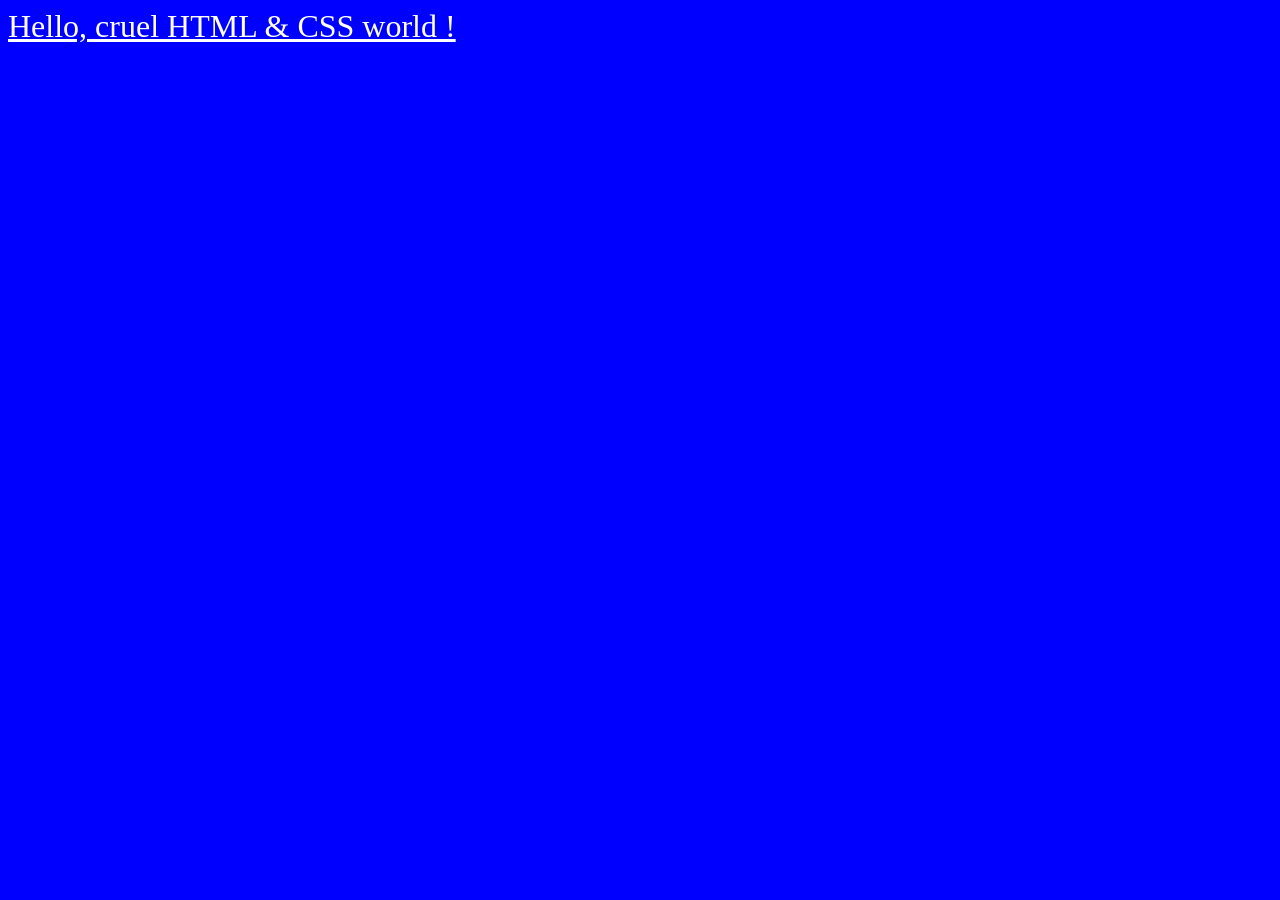
==== index.html @ fd11465b "Rename hello-cruel-world.html to index.html" ====
<!DOCTYPE html>
<html>
<head>
    <title>Hello cruel world with HTML, CSS, and JavaScript</title>
    <style>
        body {
            background: blue;
        }
        a {
            color: white;
            font-size: 2em;
        }
    </style>
</head>
<body>
    <a href="#" title="Click me" onclick="sayHello()">Hello, cruel HTML & CSS world !</a>
</body>
<script>
    function sayHello() {
        alert("Hello, cruel JavaScript world !");
    }
</script>
</html>
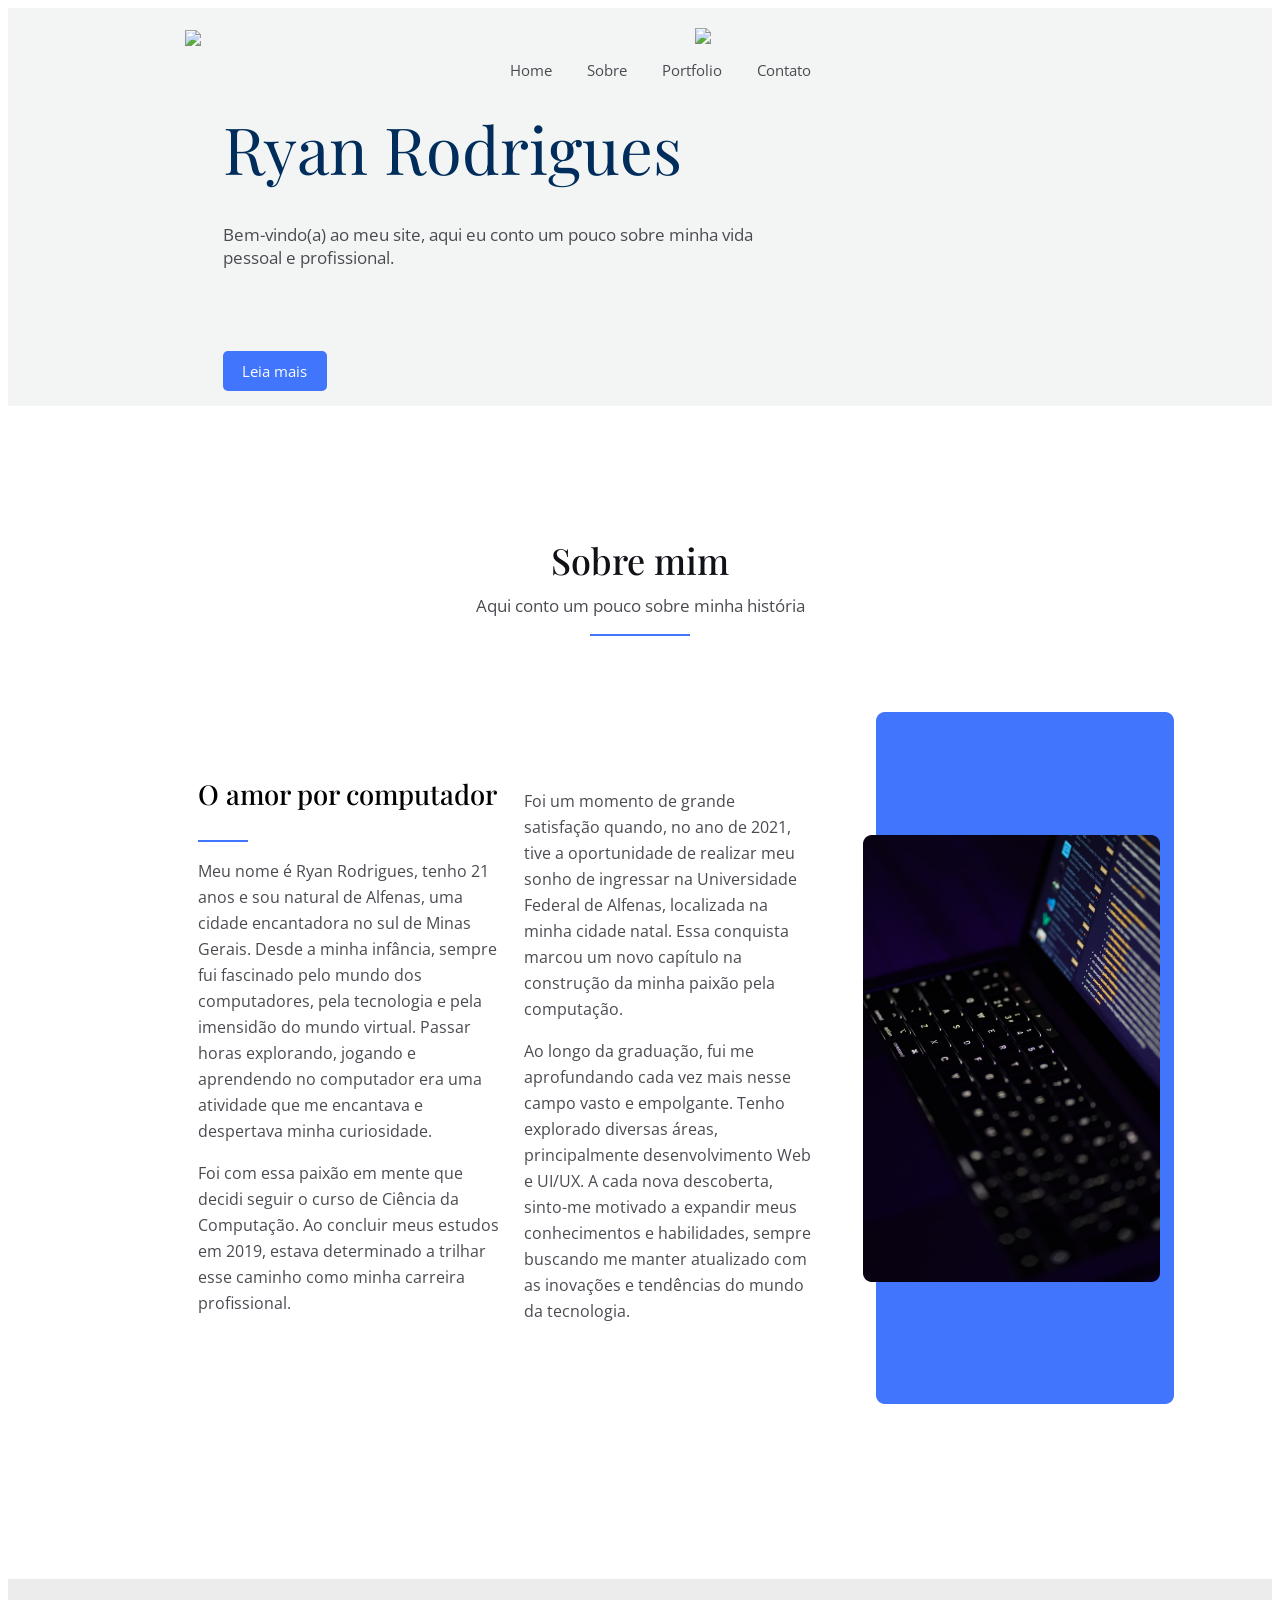
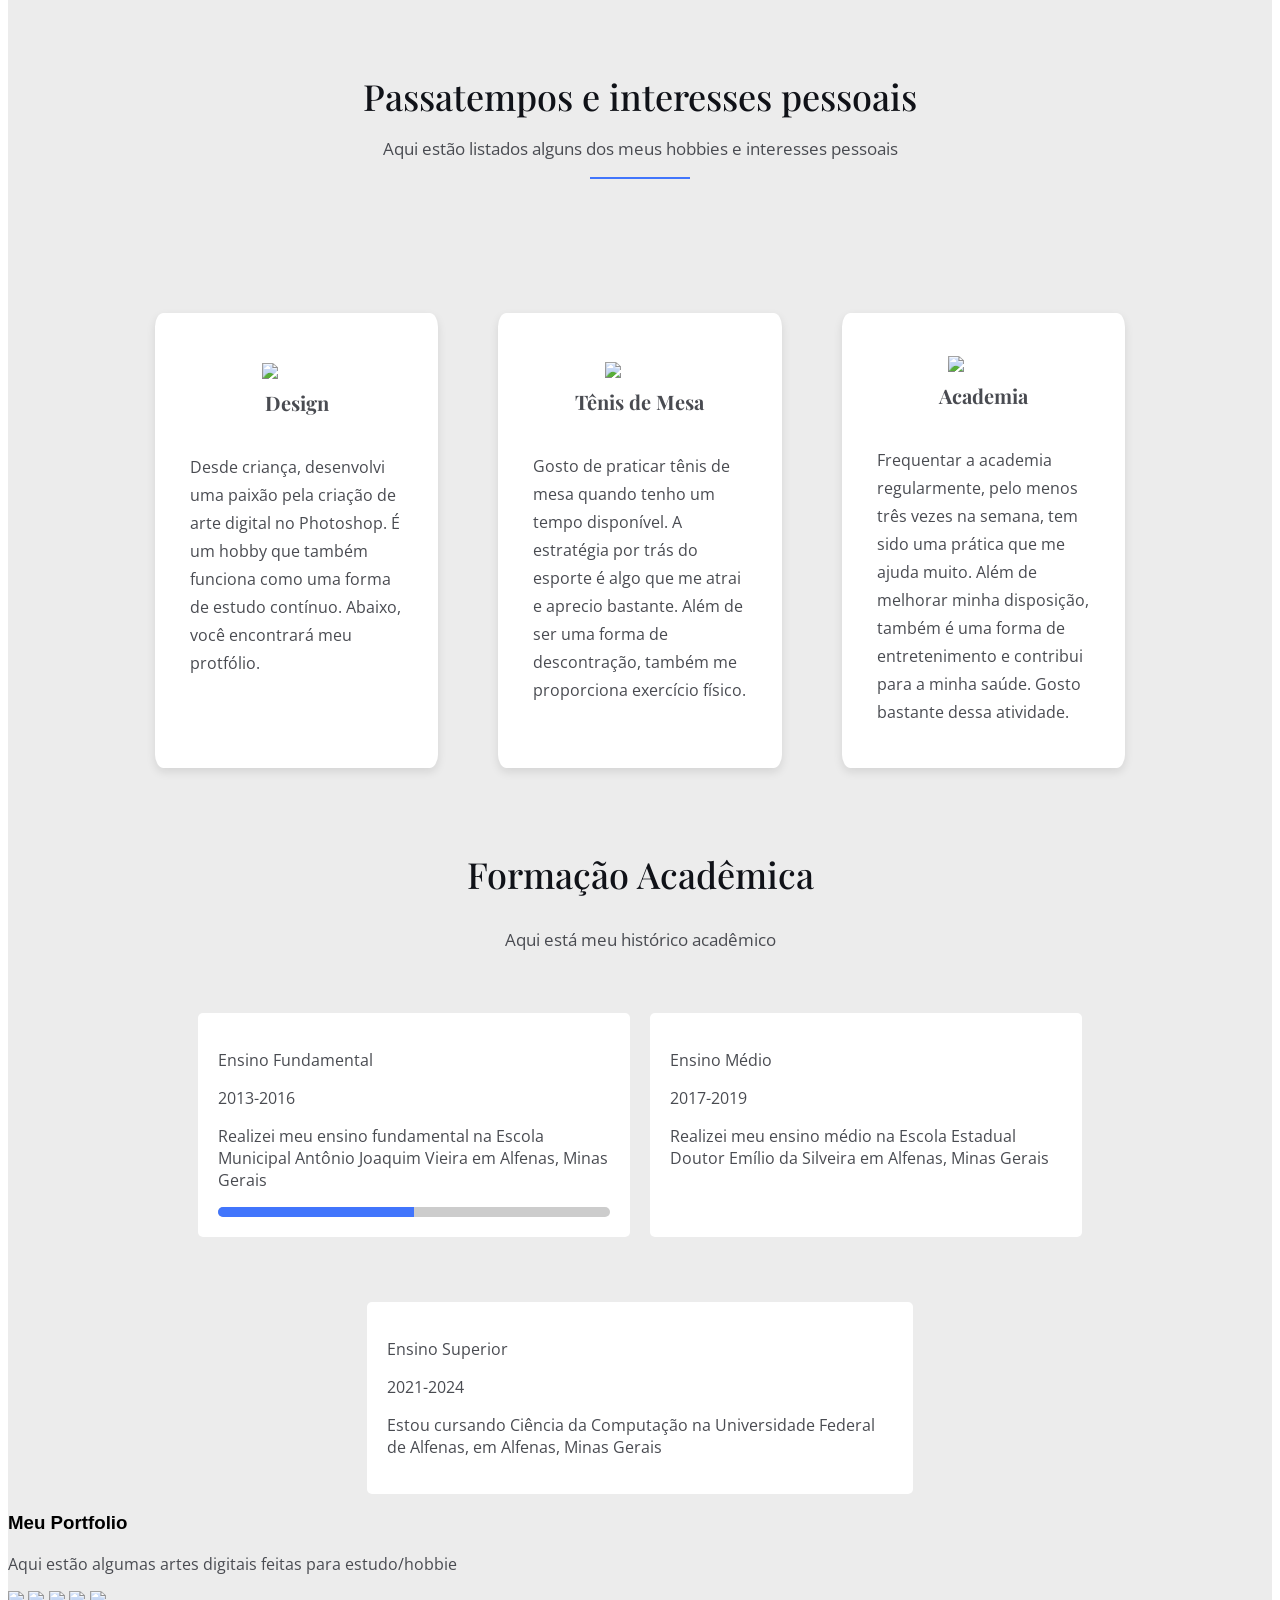
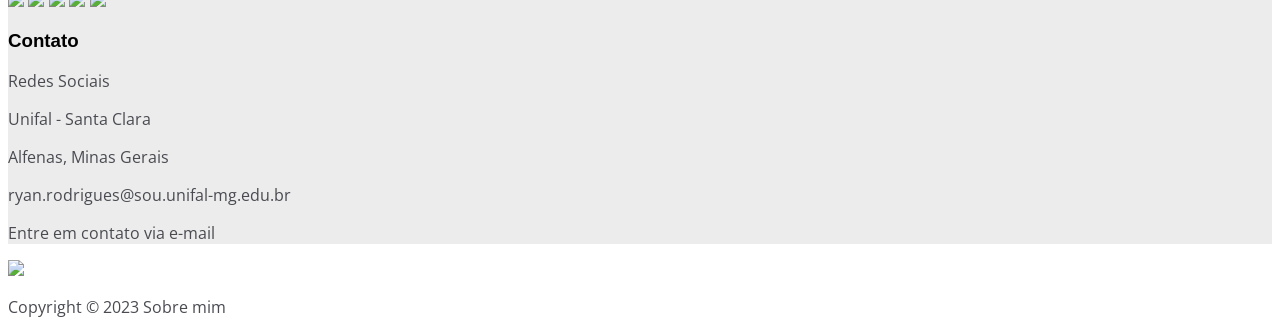
==== commit 5fbd4fc7: "Add files via upload" ====
--- a/index.html
+++ b/index.html
@@ -1,23 +1,203 @@
 <!DOCTYPE html>
-<html>
+<html lang="en">
+
 <head>
-    <title>Hello cruel world with HTML, CSS, and JavaScript</title>
-    <style>
-        body {
-            background: blue;
-        }
-        a {
-            color: white;
-            font-size: 2em;
-        }
-    </style>
+    <meta charset="UTF-8">
+    <meta name="viewport" content="width=device-width, initial-scale=1.0">
+    <title>Sobre mim</title>
+    <link rel="stylesheet" href="style.css">
+    <link href='https://fonts.googleapis.com/css?family=Playfair Display' rel='stylesheet'>
+    <link rel='stylesheet' href='https://fonts.googleapis.com/css?family=Open Sans'>
 </head>
+
 <body>
-    <a href="#" title="Click me" onclick="sayHello()">Hello, cruel HTML & CSS world !</a>
+    <section class="container">
+        <div class="topo">
+            <img
+                src="https://dev-ryanrodrigues.pantheonsite.io/wp-content/uploads/2023/06/cropped-cropped-cropped-cropped-ryan2-1.png">
+
+            <nav>
+                <ul class="navegacao">
+                    <li>Home</li>
+                    <li>Sobre</li>
+                    <li>Portfolio</li>
+                    <li>Contato</li>
+                </ul>
+            </nav>
+        </div>
+        <div class="introducao">
+            <header>Ryan Rodrigues</header>
+            <div class="descrição">
+                <h3>Bem-vindo(a) ao meu site, aqui eu conto um pouco sobre minha vida <br> pessoal e profissional.</h3>
+            </div>
+            <a class="botao" href="#sobre-min">Leia mais</a>
+            <div class="foto-perfil">
+                <img src="https://dev-ryanrodrigues.pantheonsite.io/wp-content/uploads/2023/06/cruzado-1024x1024.png">
+            </div>
+        </div>
+    </section>
+    <main>
+        <section class="sobre-mim">
+            <div class="sobre-mim-texto">
+                <h2>Sobre mim</h2>
+                <h3>Aqui conto um pouco sobre minha história</h3>
+            </div>
+            <div class="line-sobremim"></div>
+            <div class="amor">
+                <p>O amor por computador</p>
+                <div class="line-amor"></div>
+            </div>
+
+            <article class="conteudo-sobremim">
+                <div class="primeiro-lado">
+
+                    <p>Meu nome é Ryan Rodrigues, tenho 21 anos e sou natural de Alfenas, uma cidade
+                        encantadora no sul de
+                        Minas Gerais. Desde a minha infância, sempre fui fascinado pelo mundo dos computadores, pela
+                        tecnologia e pela imensidão do mundo virtual. Passar horas explorando, jogando e aprendendo no
+                        computador era uma atividade que me encantava e despertava minha curiosidade.</p>
+                    <p>Foi com essa paixão em mente que decidi seguir o curso de Ciência da Computação. Ao concluir meus
+                        estudos em 2019, estava determinado a trilhar esse caminho como minha carreira profissional.</p>
+                </div>
+
+                <div class="segundo-lado">
+                    <p>Foi um momento de grande satisfação quando, no ano de 2021, tive a oportunidade de realizar meu
+                        sonho
+                        de ingressar na Universidade Federal de Alfenas, localizada na minha cidade natal. Essa
+                        conquista
+                        marcou um novo capítulo na construção da minha paixão pela computação.</p>
+                    <p>Ao longo da graduação, fui me aprofundando cada vez mais nesse campo vasto e empolgante. Tenho
+                        explorado diversas áreas, principalmente desenvolvimento Web e UI/UX. A cada nova descoberta,
+                        sinto-me motivado a expandir meus conhecimentos e habilidades, sempre buscando me manter
+                        atualizado
+                        com as inovações e tendências do mundo da tecnologia.</p>
+                </div>
+                <img src="computador.png">
+            </article>
+        </section>
+        <article class="gray-shape">
+            <section class="passatempos">
+                <div class="titulo-passatempos">
+                    <h2>Passatempos e interesses pessoais</h2>
+                </div>
+                <h3>Aqui estão listados alguns dos meus hobbies e interesses pessoais</h3>
+                <div class="line-passatempos"></div>
+                <div class="conteudo-passatempos">
+                    <div class="shape-content">
+                        <div class="design">
+                            <img
+                                src="https://dev-ryanrodrigues.pantheonsite.io/wp-content/uploads/2023/06/design-1024x1024.png">
+                            <div class="titulo-design">
+                                <p>Design</p>
+                            </div>
+                            <p>Desde criança, desenvolvi uma paixão pela criação de arte digital no Photoshop. É um
+                                hobby
+                                que
+                                também
+                                funciona como uma forma de estudo contínuo. Abaixo, você encontrará meu protfólio.</p>
+                        </div>
+                        <div class="tenis-de-mesa">
+                            <img
+                                src="https://dev-ryanrodrigues.pantheonsite.io/wp-content/uploads/2023/06/tenisdemesa-150x150.png">
+                            <div class="titulo-tenis">
+                                <p>Tênis de Mesa</p>
+                            </div>
+                            <p>Gosto de praticar tênis de mesa quando tenho um tempo disponível. A estratégia por trás
+                                do
+                                esporte é
+                                algo que me atrai e aprecio bastante. Além de ser uma forma de descontração, também me
+                                proporciona
+                                exercício físico.</p>
+                        </div>
+                        <div class="academia">
+                            <img
+                                src="https://dev-ryanrodrigues.pantheonsite.io/wp-content/uploads/2023/06/academia-2-1024x1024.png">
+                            <div class="titulo-academia">
+                                <p>Academia</p>
+                            </div>
+                            <p>Frequentar a academia regularmente, pelo menos três vezes na semana, tem sido uma prática
+                                que
+                                me
+                                ajuda muito. Além de melhorar minha disposição, também é uma forma de entretenimento e
+                                contribui
+                                para a minha saúde. Gosto bastante dessa atividade.</p>
+                        </div>
+                    </div>
+                </div>
+            </section>
+            <section class="formação">
+                <h2>Formação Acadêmica</h2>
+                <h3>Aqui está meu histórico acadêmico</h3>
+                <div class="shapes-row">
+                    <div class="ensino-fundamental">
+                        <p>Ensino Fundamental</p>
+                        <p>2013-2016</p>
+                        <p>Realizei meu ensino fundamental na Escola Municipal Antônio Joaquim Vieira em Alfenas, Minas
+                            Gerais
+                        </p>
+                        <div class="progress-bar">
+                            <div class="progress" data-progress="50%"></div>
+                        </div>
+                    </div>
+                    <div class="ensino-médio">
+                        <p>Ensino Médio</p>
+                        <p>2017-2019</p>
+                        <p>Realizei meu ensino médio na Escola Estadual Doutor Emílio da Silveira em Alfenas, Minas
+                            Gerais
+                        </p>
+                    </div>
+                </div>
+                <div class="ensino-superior">
+                    <p>Ensino Superior</p>
+                    <p>2021-2024</p>
+                    <p>Estou cursando Ciência da Computação na Universidade Federal de Alfenas, em Alfenas, Minas Gerais
+                    </p>
+                </div>
+            </section>
+            <section class="protfolio">
+                <h1>Meu Portfolio</h1>
+                <p>Aqui estão algumas artes digitais feitas para estudo/hobbie</p>
+                <div class="carrossel">
+                    <img
+                        src="https://dev-ryanrodrigues.pantheonsite.io/wp-content/uploads/elementor/thumbs/smashburg-q7s15yhw2pg5rph8ais6ojha2ascvfi3z5al6p4lrk.png">
+                    <img
+                        src="https://dev-ryanrodrigues.pantheonsite.io/wp-content/uploads/elementor/thumbs/store-mkpp-scaled-q7g5f5a5hhmxah40jatrndlbj5kiblae63txj13kmo.jpg">
+                    <img
+                        src="https://dev-ryanrodrigues.pantheonsite.io/wp-content/uploads/elementor/thumbs/paper-mkp-logo-scaled-q7s16i8i2876jiok39bcmwhyje32d2oh1uzs9ibc4w.jpg">
+                    <img
+                        src="https://dev-ryanrodrigues.pantheonsite.io/wp-content/uploads/elementor/thumbs/docinho2-q8ogxq6lbaq1lgd9kfyehy9k8i47oegzwonhp8ccvk.png">
+                    <img
+                        src="https://dev-ryanrodrigues.pantheonsite.io/wp-content/uploads/elementor/thumbs/achocolatado-q7g5fbv0tbvxjquggvo5mtxjouo2th0ij0ebvyttf4.png">
+                </div>
+            </section>
+            <section class="contato">
+                <h1>Contato</h1>
+                <div class="contato-redes-sociais">
+                    <p>Redes Sociais</p>
+
+                </div>
+                <div class="contato-unifal">
+                    <p>Unifal - Santa Clara</p>
+                    <div class="cidade">
+                        <p>Alfenas, Minas Gerais</p>
+                    </div>
+                </div>
+                <div class="contato-e-mail">
+                    <p>ryan.rodrigues@sou.unifal-mg.edu.br</p>
+                    <div class="entre-em-contato">
+                        <p>Entre em contato via e-mail </p>
+                    </div>
+                </div>
+            </section>
+        </article>
+    </main>
+    <footer>
+        <div class="imagem-footer">
+            <img src="https://dev-ryanrodrigues.pantheonsite.io/wp-content/uploads/2023/06/ryanbranco2.png">
+        </div>
+        <p>Copyright &copy 2023 Sobre mim</p>
+    </footer>
+
 </body>
-<script>
-    function sayHello() {
-        alert("Hello, cruel JavaScript world !");
-    }
-</script>
-</html>
+
+</html>
--- a/style.css
+++ b/style.css
@@ -0,0 +1,316 @@
+body {
+    font-family: sans-serif;
+    box-sizing: border-box;
+}
+
+header {
+    font-family: 'Playfair Display', serif;
+    font-size: 65px;
+    color: #002D5B;
+    line-height: 1.3em;
+    font-style: bold;
+    margin: 0;
+    display: flex;
+}
+.container {
+    background-color: #F3F5F5;
+}
+
+.introducao > h3 {
+    font-family: 'Open Sans', sans-serif;
+    font-size: 17px;
+    color: #494B51;
+    font-weight: normal;
+}
+
+ul {
+    list-style: none;
+    display: flex;
+    justify-content: center;
+    padding-top: 45px;
+    gap: 35px;
+    position: absolute;
+    top: 0;
+    left: 0;
+    right: 0;
+    font-family: 'Open Sans', sans-serif;
+    font-size: 15px;
+    color: #494B51;
+    font-weight: normal;
+}
+
+.topo {
+    padding-top: 22px;
+    padding-left: 14%;
+}
+.topo > img {
+    width: 7%;
+    height: auto;
+    display: flex;
+}
+
+.introducao {
+    padding-left: 17%;
+    padding-top: 60px;
+    padding-bottom: -50px;
+    display: flex;
+    flex-direction: column;
+    gap: 15px;
+    
+}
+
+.foto-perfil > img {
+    width: 40%;
+    height: auto;
+    display: flex;
+    justify-content: flex-end;
+    margin-left: 45%;
+    margin-top: -36%;
+}
+
+.botao {
+    margin-top: 50px;
+    color: white;
+    font-family: 'Open Sans';
+    font-size: 15px;
+    text-align: center;
+    padding: 10px;
+    width: 8%;
+    height: auto;
+    background-color: #4175fc;
+    text-decoration: none;
+    border-radius: 5px;
+}
+
+h2 {
+    text-align: center;
+    font-size: 36px;
+    font-family: 'Playfair Display', serif;
+    color: #101218;
+    font-weight: 500;
+}
+
+h3 {
+    font-family: 'Open Sans', sans-serif;
+    font-size: 17px;
+    color: #494B51;
+    font-weight: normal;
+    text-align: center;
+}
+
+.descrição > h3{
+    text-align: left;
+}
+
+p {
+    font-family: 'Open Sans', sans-serif;
+    font-size: 16px;
+    color: #494B51;
+    font-weight: normal;
+    text-align: left;
+}
+
+.amor {
+    padding-left: 15%;
+}
+.amor > p{
+    font-family: 'Playfair Display', serif;
+    font-size: 27.36px;
+    font-weight: 500;
+    
+    color: black;
+
+}
+
+
+
+.segundo-lado {
+    margin-top: -7%;
+    
+}
+
+.conteudo-sobremim {
+    width: 1000px;
+    padding-left: 15%;
+    display: flex;
+    flex-direction: row;
+    justify-content: flex-start;
+    gap: 2%;
+    line-height: 26px;
+}
+
+.line-sobremim {
+    border: none;
+    border-bottom: 2px solid #4175fc;
+    width: 100px;
+    margin-left: auto;
+    margin-right: auto;
+    margin-bottom: 11%;
+}
+
+.sobre-mim-texto > h2{
+    padding-top: 8%;
+    
+}
+
+.sobre-mim-texto > h3{
+    margin-top: -20px;
+}
+
+.line-amor{
+    border: none;
+    border-bottom: 2px solid #4175fc;
+    width: 50px;
+
+}
+
+.conteudo-sobremim > img {
+    margin-top: -14%;
+}
+
+.line-passatempos {
+    border: none;
+    border-bottom: 2px solid #4175fc;
+    width: 100px;
+    margin-left: auto;
+    margin-right: auto;
+    margin-bottom: 7%;
+}
+
+.gray-shape {
+    background-color: #ececec;
+}
+
+
+.titulo-passatempos {
+    margin-top: 13%;
+    padding-top: 5%;
+}
+
+.passatempos > h3 {
+    margin-top: -1%;
+}
+
+.conteudo-passatempos {
+    display: flex;
+    justify-content: center;
+    gap: 3%;
+    margin-left: auto;
+    margin-right: auto;
+    width: 1000px;
+    padding-top: 30px;
+    line-height: 28px;
+  }
+  
+  .shape-content {
+    display: flex;
+    flex-wrap: wrap;
+    justify-content: center;
+    gap: 3%;
+    align-items: flex-start; /* Alinhar no topo */
+  }
+  
+  .design,
+  .tenis-de-mesa,
+  .academia {
+    flex: 1;
+    background-color: #ffffff;
+    padding: 45px 35px;
+    margin: 15px;
+    border-radius: 3%;
+    display: flex;
+    flex-direction: column;
+    align-items: center;
+    justify-content: center; /* Alinhar no topo */
+    text-align: center;
+    height: 70%;
+    box-shadow: 0px 4px 10px rgba(0, 0, 0,0.1);
+  }
+  
+  .design > img,
+  .tenis-de-mesa > img,
+  .academia > img {
+    width: 70px;
+  }
+
+  .academia > img {
+    padding-top: 16px;
+  }
+
+  .design > img {
+    margin-top: -12%;
+  }
+
+  
+  .titulo-design > p,
+  .titulo-tenis > p,
+  .titulo-academia > p {
+    font-family: 'Playfair Display', serif;
+    font-weight: bold;
+    font-size: 20px;
+    margin-top: 10px;
+  }
+
+  .formação {
+    background-color: #ececec;
+  }
+
+  .shapes-row {
+    display: flex;
+    justify-content: center;
+    gap: 20px;
+    flex-wrap: wrap;
+    padding: 45px 35px;
+    width: 70%;
+    height: auto;
+    margin-left: auto;
+    margin-right: auto;
+}
+
+.ensino-fundamental,
+.ensino-médio,
+.ensino-superior {
+    background-color: #ffffff;
+    padding: 20px;
+    border-radius: 5px;
+    text-align: center;
+    flex: 1;
+}
+
+.ensino-superior {
+    flex-basis: 100%;
+    margin-top: 20px;
+    text-align: center;
+    margin-left: auto;
+    margin-right: auto;
+    width: 40%;
+}
+
+.progress-bar {
+    background-color: #ccc;
+    height: 10px;
+    border-radius: 5px;
+    overflow: hidden;
+}
+
+.progress {
+    height: 100%;
+    background-color: #4175fc;
+    width: 0;
+}
+
+@keyframes progressAnimation {
+    0% {
+        width: 0;
+    }
+    100% {
+        width: 50%;
+    }
+}
+
+@media (prefers-reduced-motion: no-preference) {
+    .progress {
+        animation: progressAnimation 2s ease-in-out forwards;
+    }
+}
+  
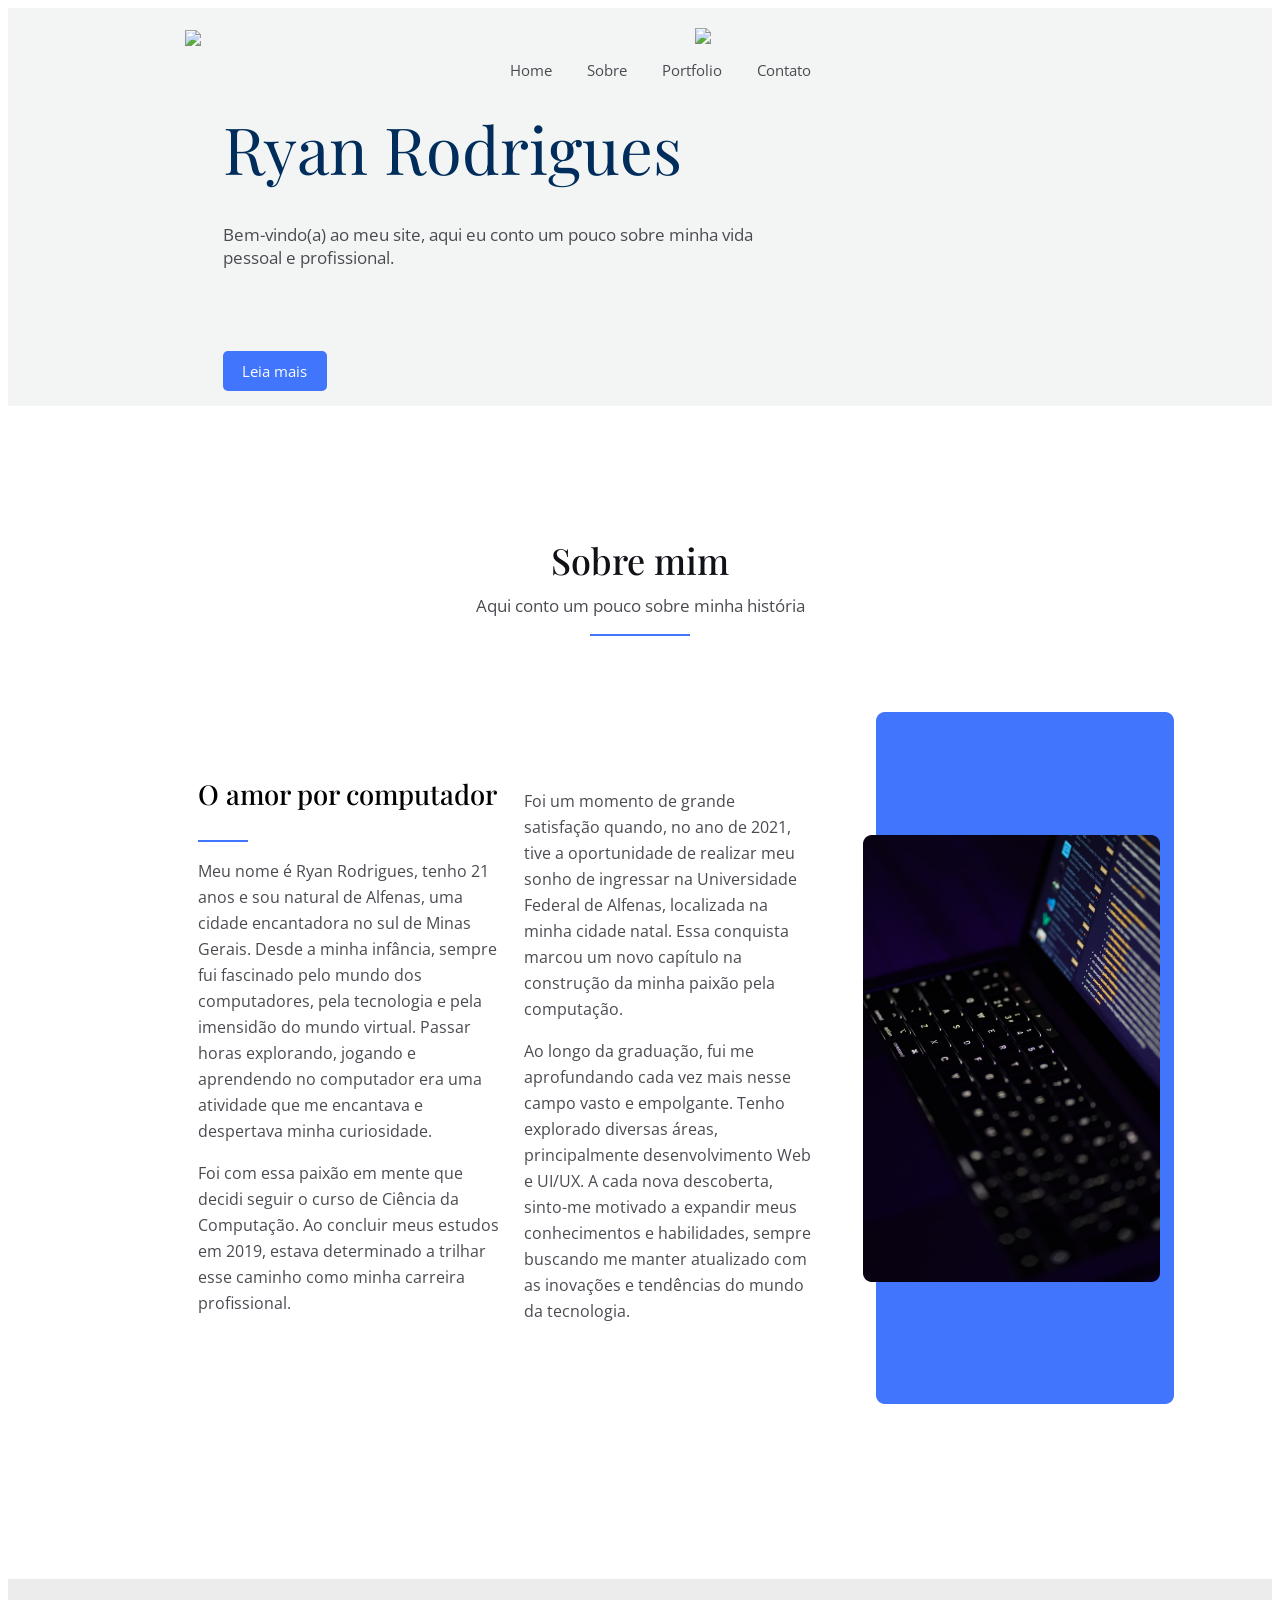
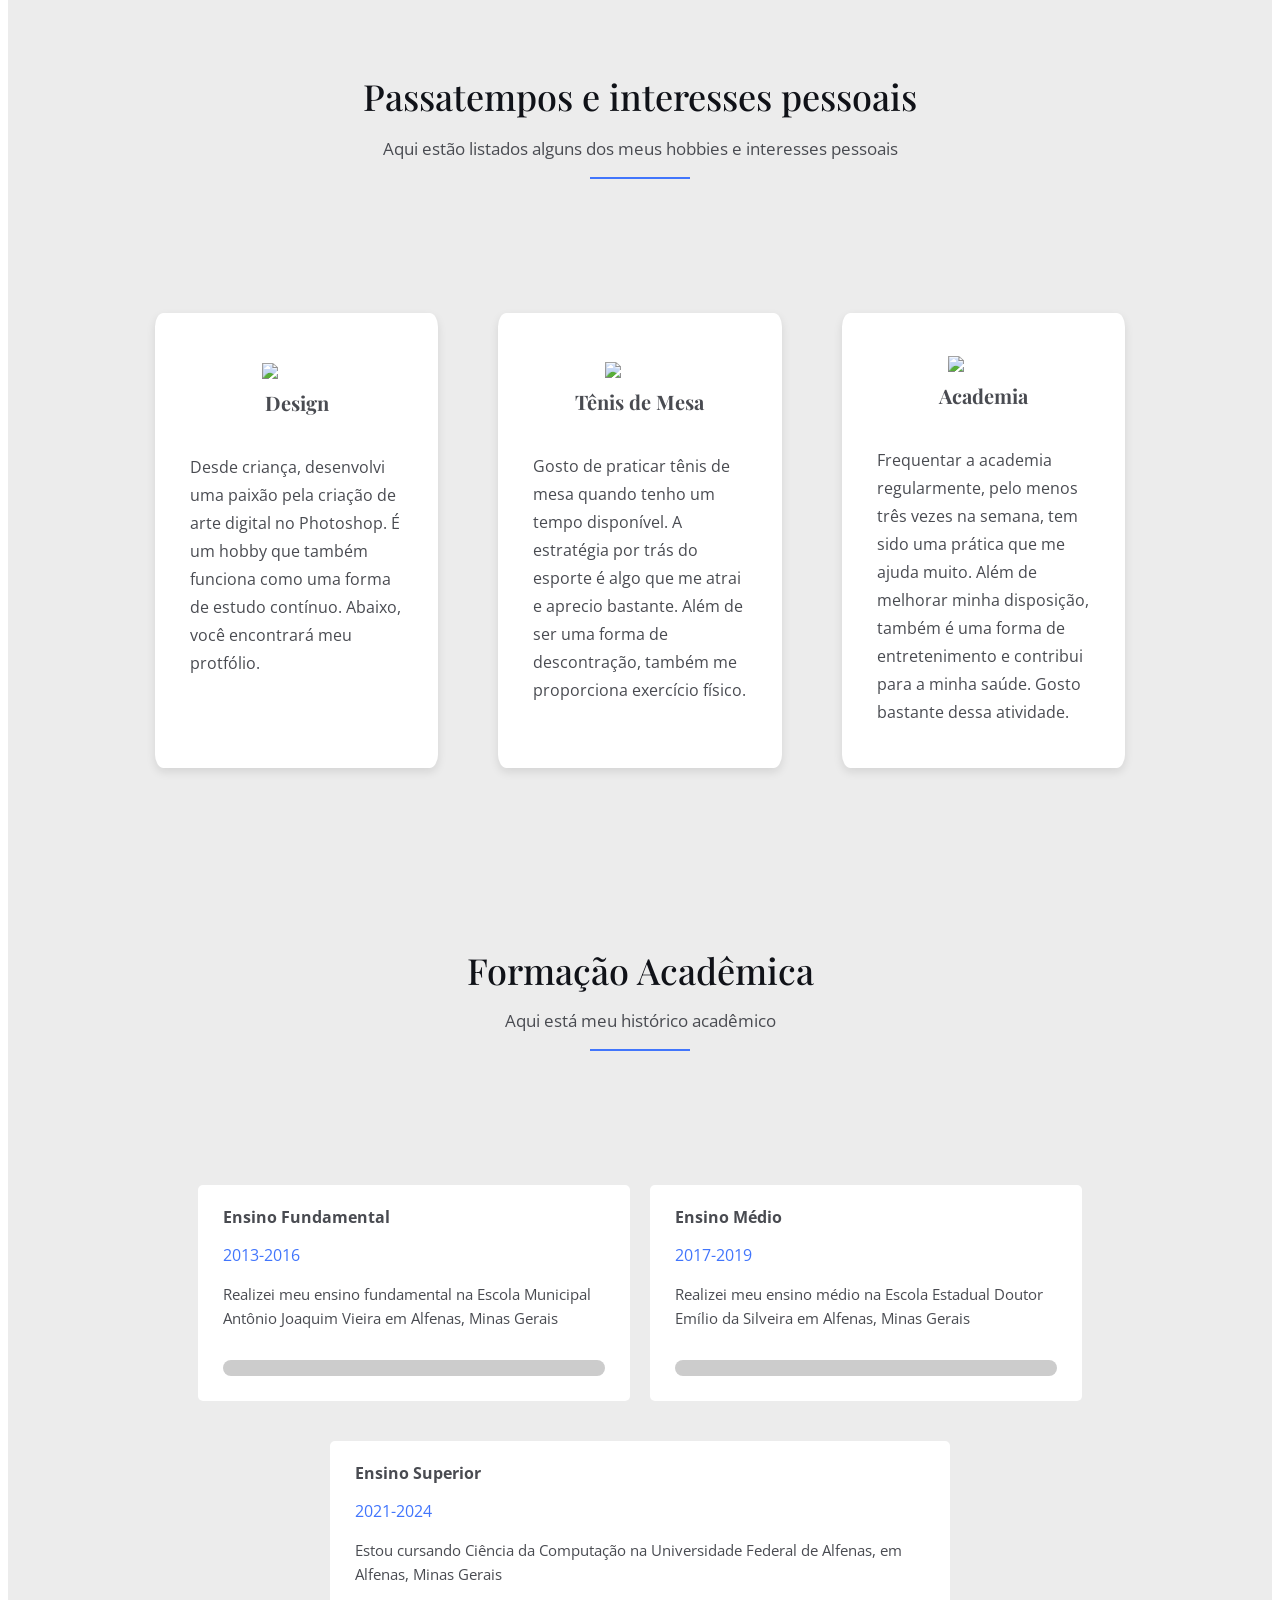
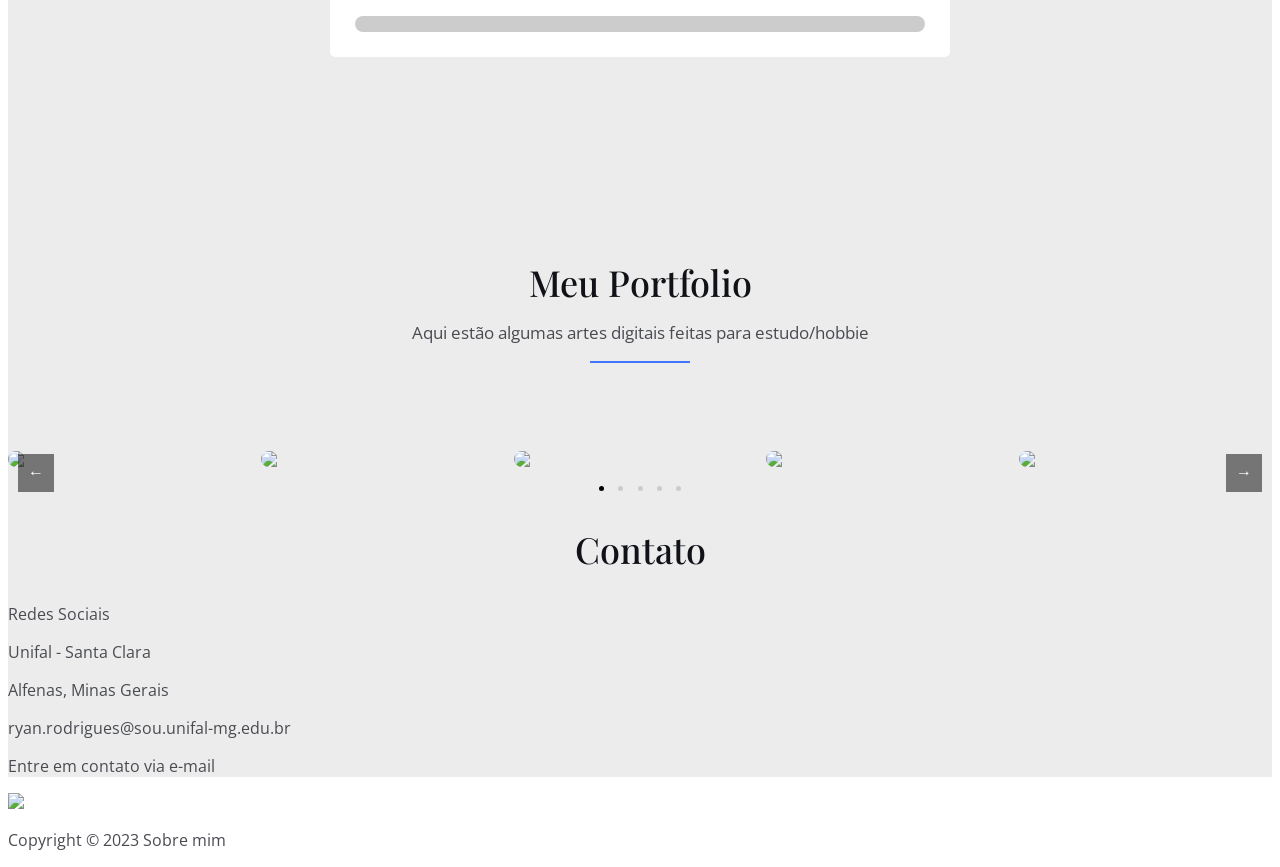
==== commit ae1a3f0e: "faltando a parte do contato" ====
--- a/index.html
+++ b/index.html
@@ -8,6 +8,7 @@
     <link rel="stylesheet" href="style.css">
     <link href='https://fonts.googleapis.com/css?family=Playfair Display' rel='stylesheet'>
     <link rel='stylesheet' href='https://fonts.googleapis.com/css?family=Open Sans'>
+    <script src="script.js" defer></script>
 </head>
 
 <body>
@@ -127,51 +128,76 @@
             </section>
             <section class="formação">
                 <h2>Formação Acadêmica</h2>
-                <h3>Aqui está meu histórico acadêmico</h3>
+                <h3 class="desc-formacao">Aqui está meu histórico acadêmico</h3>
+                <div class="line-formação"></div>
                 <div class="shapes-row">
                     <div class="ensino-fundamental">
-                        <p>Ensino Fundamental</p>
-                        <p>2013-2016</p>
-                        <p>Realizei meu ensino fundamental na Escola Municipal Antônio Joaquim Vieira em Alfenas, Minas
+                        <p class="titulo-ensino">Ensino Fundamental</p>
+                        <p class="data-escola">2013-2016</p>
+                        <p class="descricao-formacao">Realizei meu ensino fundamental na Escola Municipal Antônio
+                            Joaquim Vieira em Alfenas, Minas
                             Gerais
                         </p>
                         <div class="progress-bar">
-                            <div class="progress" data-progress="50%"></div>
+                            <div class="progress" data-progress="100%"></div>
+                            <!-- <span class="progress-text">Ensino Fundamental</span> -->
                         </div>
                     </div>
                     <div class="ensino-médio">
-                        <p>Ensino Médio</p>
-                        <p>2017-2019</p>
-                        <p>Realizei meu ensino médio na Escola Estadual Doutor Emílio da Silveira em Alfenas, Minas
+                        <p class="titulo-ensino">Ensino Médio</p>
+                        <p class="data-escola">2017-2019</p>
+                        <p class="descricao-formacao">Realizei meu ensino médio na Escola Estadual Doutor Emílio da
+                            Silveira em Alfenas, Minas
                             Gerais
                         </p>
-                    </div>
-                </div>
-                <div class="ensino-superior">
-                    <p>Ensino Superior</p>
-                    <p>2021-2024</p>
-                    <p>Estou cursando Ciência da Computação na Universidade Federal de Alfenas, em Alfenas, Minas Gerais
-                    </p>
-                </div>
+                        <div class="progress-bar">
+                            <div class="progress" data-progress="100%"></div>
+                            <!-- <span class="progress-text">Ensino Médio</span> -->
+                        </div>
+                    </div>
+                    <div class="ensino-superior">
+                        <p class="titulo-ensino">Ensino Superior</p>
+                        <p class="data-escola">2021-2024</p>
+                        <p class="descricao-formacao">Estou cursando Ciência da Computação na Universidade Federal de
+                            Alfenas, em Alfenas, Minas
+                            Gerais
+                        </p>
+                        <div class="progress-bar">
+                            <div class="progress" data-progress="62.5%"></div>
+                            <!-- <span class="progress-text">Ensino Superior</span> -->
+                        </div>
             </section>
             <section class="protfolio">
-                <h1>Meu Portfolio</h1>
-                <p>Aqui estão algumas artes digitais feitas para estudo/hobbie</p>
-                <div class="carrossel">
-                    <img
-                        src="https://dev-ryanrodrigues.pantheonsite.io/wp-content/uploads/elementor/thumbs/smashburg-q7s15yhw2pg5rph8ais6ojha2ascvfi3z5al6p4lrk.png">
-                    <img
-                        src="https://dev-ryanrodrigues.pantheonsite.io/wp-content/uploads/elementor/thumbs/store-mkpp-scaled-q7g5f5a5hhmxah40jatrndlbj5kiblae63txj13kmo.jpg">
-                    <img
-                        src="https://dev-ryanrodrigues.pantheonsite.io/wp-content/uploads/elementor/thumbs/paper-mkp-logo-scaled-q7s16i8i2876jiok39bcmwhyje32d2oh1uzs9ibc4w.jpg">
-                    <img
-                        src="https://dev-ryanrodrigues.pantheonsite.io/wp-content/uploads/elementor/thumbs/docinho2-q8ogxq6lbaq1lgd9kfyehy9k8i47oegzwonhp8ccvk.png">
-                    <img
-                        src="https://dev-ryanrodrigues.pantheonsite.io/wp-content/uploads/elementor/thumbs/achocolatado-q7g5fbv0tbvxjquggvo5mtxjouo2th0ij0ebvyttf4.png">
+                <h2 class="meu-portfolio">Meu Portfolio</h2>
+                <h3 class="desc-portfolio">Aqui estão algumas artes digitais feitas para estudo/hobbie</h3>
+                <div class="line-portfolio"></div>
+                <div class="carrossel-container">
+                    <div class="carrossel">
+                        <img class="smash"
+                            src="https://dev-ryanrodrigues.pantheonsite.io/wp-content/uploads/elementor/thumbs/smashburg-q7s15yhw2pg5rph8ais6ojha2ascvfi3z5al6p4lrk.png">
+                        <img class="ducks-mckp"
+                            src="https://dev-ryanrodrigues.pantheonsite.io/wp-content/uploads/elementor/thumbs/store-mkpp-scaled-q7g5f5a5hhmxah40jatrndlbj5kiblae63txj13kmo.jpg">
+                        <img class="paper-mckp"
+                            src="https://dev-ryanrodrigues.pantheonsite.io/wp-content/uploads/elementor/thumbs/paper-mkp-logo-scaled-q7s16i8i2876jiok39bcmwhyje32d2oh1uzs9ibc4w.jpg">
+                        <img class="docinho"
+                            src="https://dev-ryanrodrigues.pantheonsite.io/wp-content/uploads/elementor/thumbs/docinho2-q8ogxq6lbaq1lgd9kfyehy9k8i47oegzwonhp8ccvk.png">
+                        <img class="achocolatado"
+                            src="https://dev-ryanrodrigues.pantheonsite.io/wp-content/uploads/elementor/thumbs/achocolatado-q7g5fbv0tbvxjquggvo5mtxjouo2th0ij0ebvyttf4.png">
+
+                    </div>
+                    <div class="carrossel-dots">
+                        <span class="dot active"></span>
+                        <span class="dot"></span>
+                        <span class="dot"></span>
+                        <span class="dot"></span>
+                        <span class="dot"></span>
+                    </div>
+                    <div class="prev-button">&#8592;</div>
+                    <div class="next-button">&#8594;</div>
                 </div>
             </section>
             <section class="contato">
-                <h1>Contato</h1>
+                <h2>Contato</h2>
                 <div class="contato-redes-sociais">
                     <p>Redes Sociais</p>
 
--- a/style.css
+++ b/style.css
@@ -255,6 +255,101 @@
     background-color: #ececec;
   }
 
+  .formação > h2{
+    margin-top: 10%;
+  }
+
+  .desc-formacao {
+    margin-top: -15px;
+  }
+
+  .line-formação{
+    border: none;
+    border-bottom: 2px solid #4175fc;
+    width: 100px;
+    margin-left: auto;
+    margin-right: auto;
+    margin-bottom: 7%;
+  }
+
+  .meu-portfolio{
+    padding-top: 10%;
+  }
+
+  .desc-portfolio{
+    margin-top: -15px;
+  }
+
+  .line-portfolio{
+    border: none;
+    border-bottom: 2px solid #4175fc;
+    width: 100px;
+    margin-left: auto;
+    margin-right: auto;
+    margin-bottom: 7%;
+  }
+
+  .carrossel-container {
+    width: 100%;
+    overflow: hidden;
+    position: relative;
+    margin-left: auto;
+    margin-right: auto;
+  }
+  
+  .carrossel {
+    display: flex;
+    transition: transform 0.5s ease-in-out;
+  }
+
+  .carrossel-dots {
+    text-align: center;
+    margin-top: 10px;
+  }
+  
+  .dot {
+    display: inline-block;
+    width: 5px;
+    height: 5px;
+    background-color: #ccc;
+    border-radius: 50%;
+    margin: 0 5px;
+    cursor: pointer;
+  }
+  
+  .dot.active {
+    background-color: #000000;
+  }
+
+  .smash, .ducks-mckp, .paper-mckp, .docinho, .achocolatado{
+    width: 36%;
+    height: auto;
+    object-fit: contain;
+    margin-right: 10px;
+    border-radius: 12px;
+  }
+  
+
+
+.prev-button,
+.next-button {
+  position: absolute;
+  top: 50%;
+  transform: translateY(-50%);
+  background-color: rgba(0, 0, 0, 0.5);
+  color: #fff;
+  padding: 10px;
+  cursor: pointer;
+}
+
+.prev-button {
+  left: 10px;
+}
+
+.next-button {
+  right: 10px;
+}
+
   .shapes-row {
     display: flex;
     justify-content: center;
@@ -271,26 +366,44 @@
 .ensino-médio,
 .ensino-superior {
     background-color: #ffffff;
-    padding: 20px;
+    padding: 25px;
     border-radius: 5px;
     text-align: center;
     flex: 1;
 }
 
 .ensino-superior {
+    
     flex-basis: 100%;
     margin-top: 20px;
     text-align: center;
-    margin-left: auto;
-    margin-right: auto;
+    margin-left: 15%;
+    margin-right: 15%;
     width: 40%;
+    height: auto;
+}
+
+.data-escola {
+    color: #4175fc 
+}
+
+.titulo-ensino {
+    font-weight: bold;
+    margin-top: -4px;
+}
+
+.descricao-formacao {
+    line-height: 160%;
+    font-size: 15px;
+    padding-bottom: 15px;
 }
 
 .progress-bar {
     background-color: #ccc;
-    height: 10px;
-    border-radius: 5px;
+    height: 16px;
+    border-radius: 10px;
     overflow: hidden;
+
 }
 
 .progress {
@@ -299,18 +412,43 @@
     width: 0;
 }
 
-@keyframes progressAnimation {
+  .ensino-fundamental .progress {
+    animation: progressAnimationFundamental 2s ease-in-out forwards;
+  }
+  
+  .ensino-médio .progress {
+    animation: progressAnimationMédio 2s ease-in-out forwards;
+  }
+  
+  .ensino-superior .progress {
+    animation: progressAnimationSuperior 2s ease-in-out forwards;
+  }
+  
+  @keyframes progressAnimationFundamental {
     0% {
-        width: 0;
+      width: 0;
     }
     100% {
-        width: 50%;
-    }
-}
-
-@media (prefers-reduced-motion: no-preference) {
-    .progress {
-        animation: progressAnimation 2s ease-in-out forwards;
-    }
-}
-  
+      width: 100%;
+    }
+  }
+  
+  @keyframes progressAnimationMédio {
+    0% {
+      width: 0;
+    }
+    100% {
+      width: 100%;
+    }
+  }
+  
+  @keyframes progressAnimationSuperior {
+    0% {
+      width: 0;
+    }
+    100% {
+      width: 62.5%;
+    }
+  }
+
+
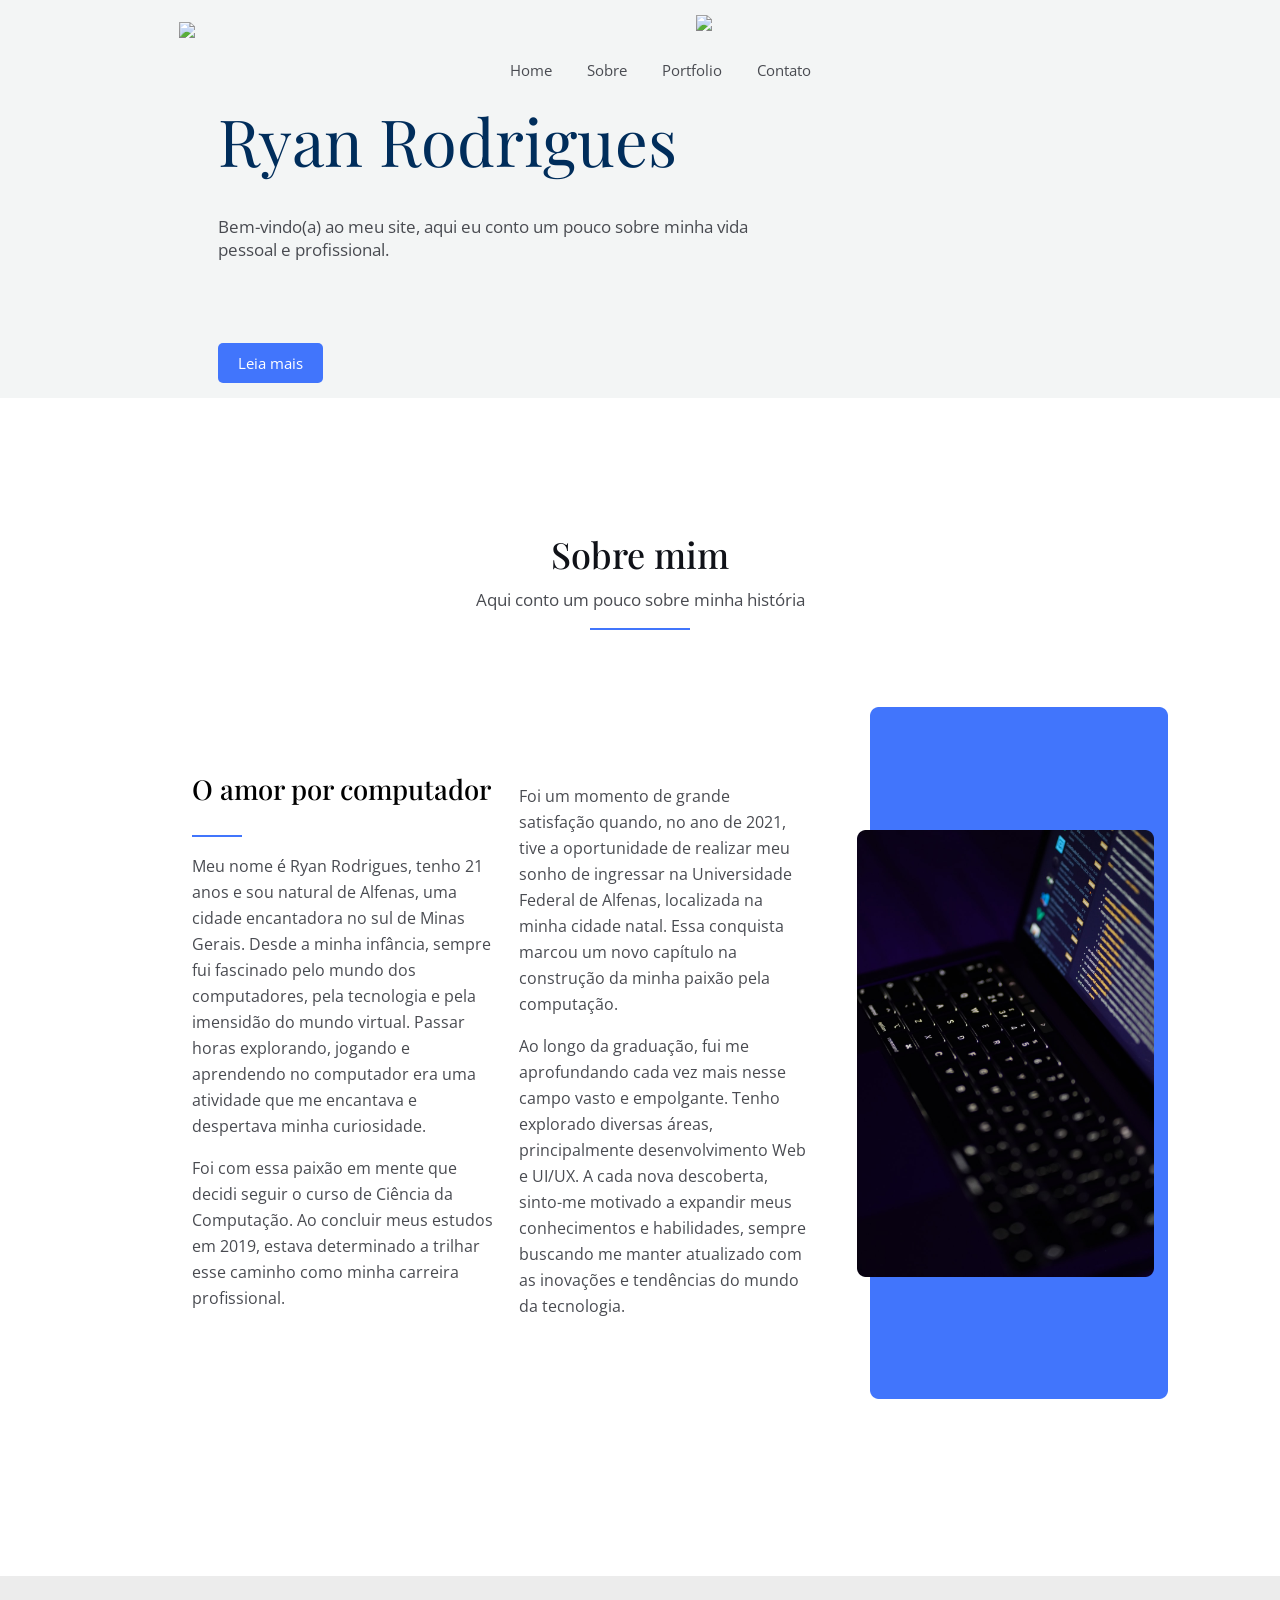
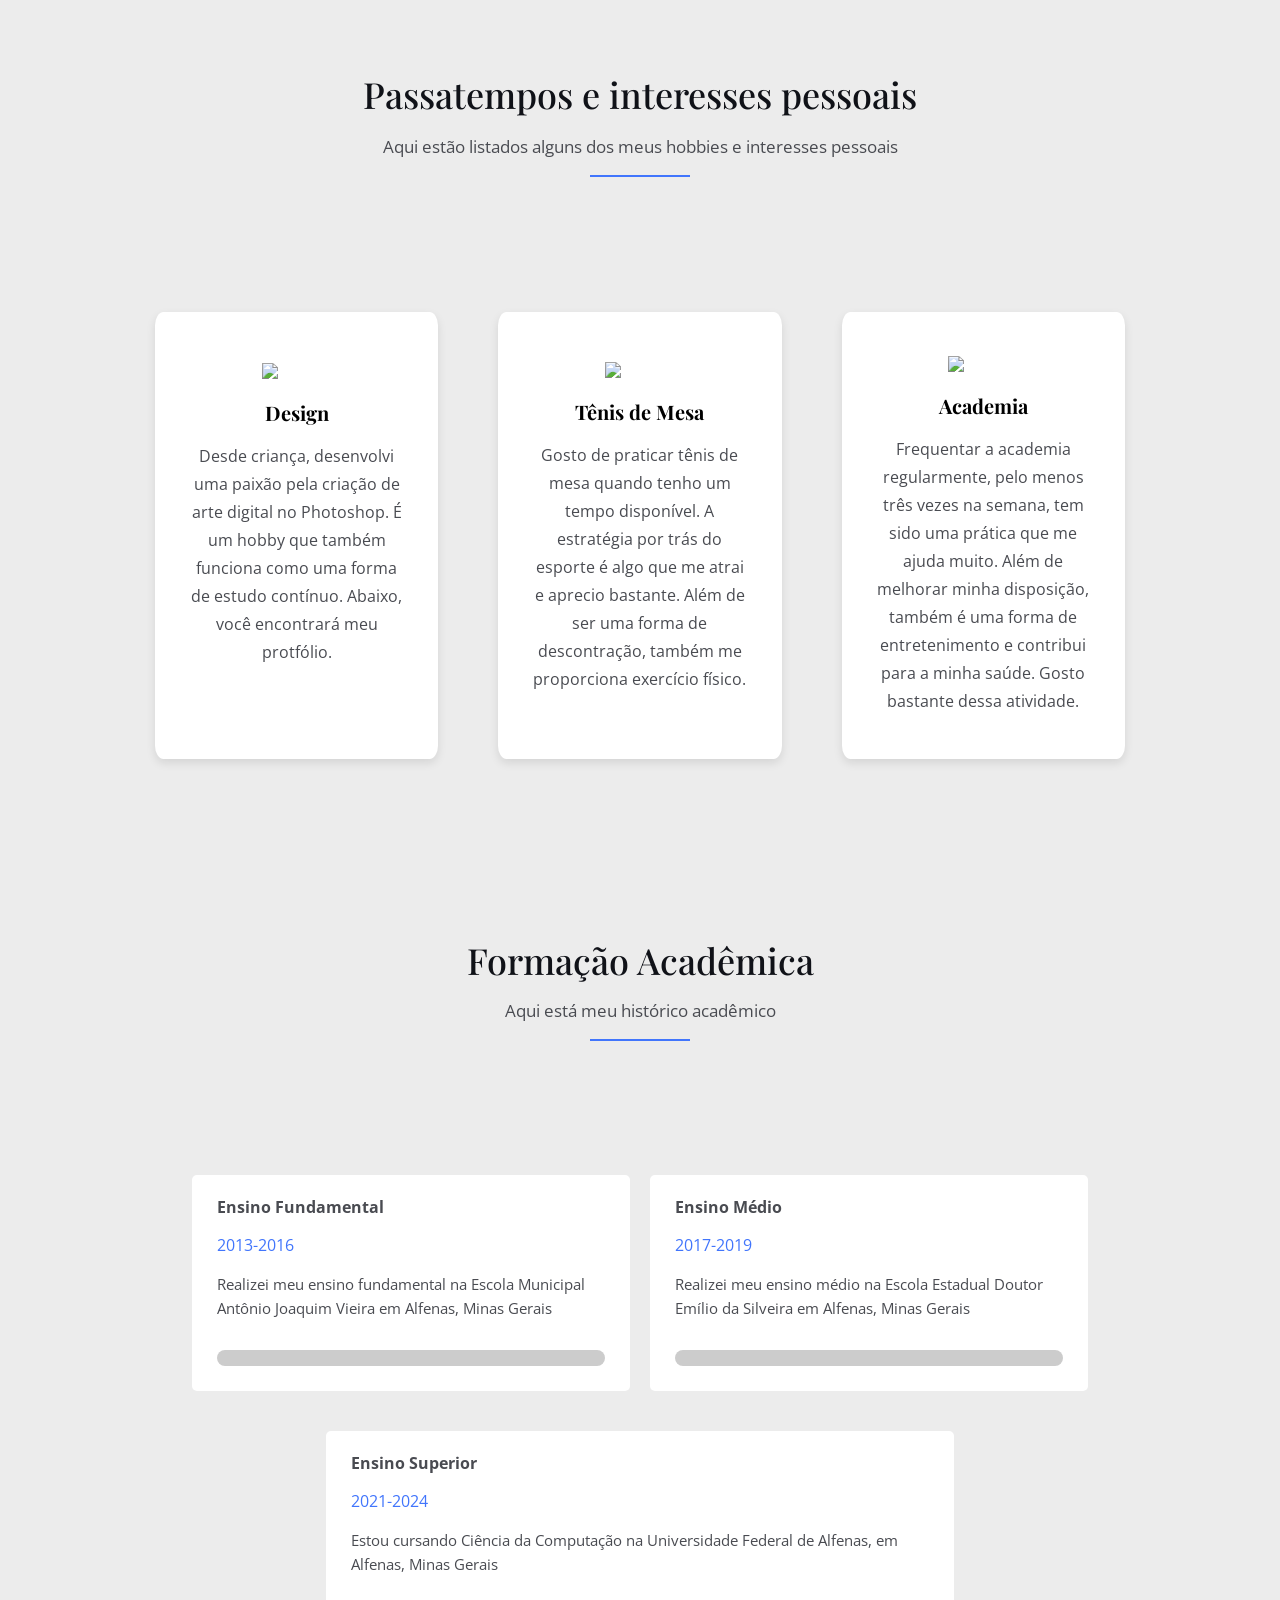
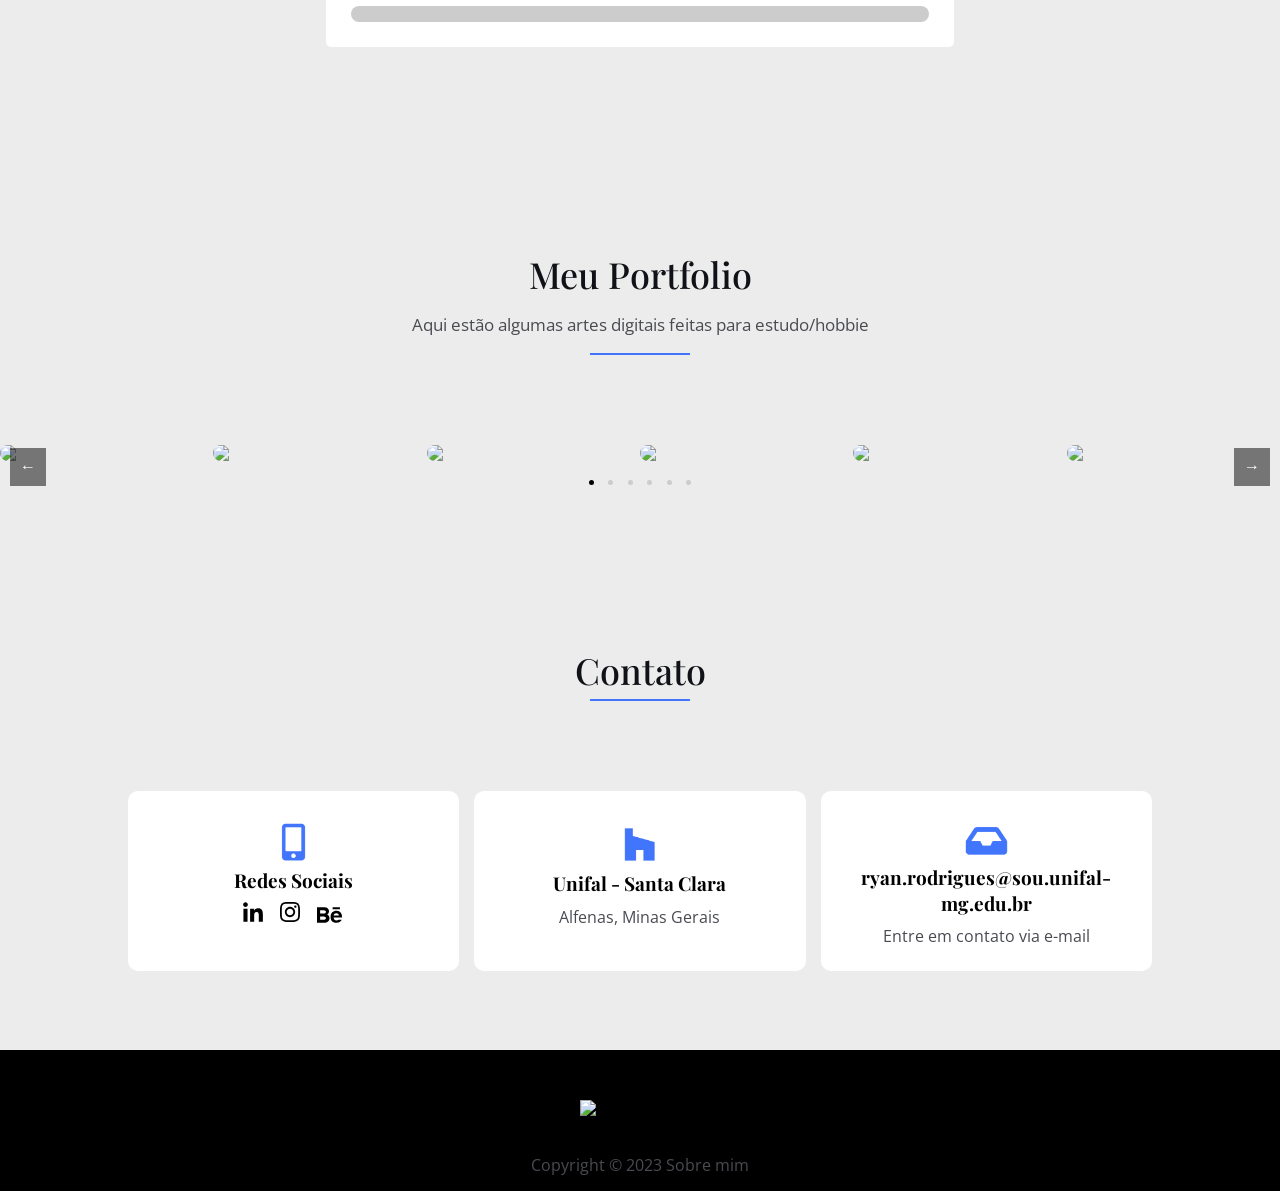
==== commit 5325a646: "final project" ====
--- a/index.html
+++ b/index.html
@@ -20,9 +20,9 @@
             <nav>
                 <ul class="navegacao">
                     <li>Home</li>
-                    <li>Sobre</li>
-                    <li>Portfolio</li>
-                    <li>Contato</li>
+                    <li><a href="#sobre-mim">Sobre</a></li>
+                    <li><a href="#portfolio">Portfolio</a></li>
+                    <li><a href="#contato">Contato</a></li>
                 </ul>
             </nav>
         </div>
@@ -31,14 +31,14 @@
             <div class="descrição">
                 <h3>Bem-vindo(a) ao meu site, aqui eu conto um pouco sobre minha vida <br> pessoal e profissional.</h3>
             </div>
-            <a class="botao" href="#sobre-min">Leia mais</a>
+            <a class="botao" href="#sobre-mim">Leia mais</a>
             <div class="foto-perfil">
                 <img src="https://dev-ryanrodrigues.pantheonsite.io/wp-content/uploads/2023/06/cruzado-1024x1024.png">
             </div>
         </div>
     </section>
     <main>
-        <section class="sobre-mim">
+        <section id="sobre-mim">
             <div class="sobre-mim-texto">
                 <h2>Sobre mim</h2>
                 <h3>Aqui conto um pouco sobre minha história</h3>
@@ -88,10 +88,8 @@
                         <div class="design">
                             <img
                                 src="https://dev-ryanrodrigues.pantheonsite.io/wp-content/uploads/2023/06/design-1024x1024.png">
-                            <div class="titulo-design">
-                                <p>Design</p>
-                            </div>
-                            <p>Desde criança, desenvolvi uma paixão pela criação de arte digital no Photoshop. É um
+                                <p class="titulo-sobremim">Design</p>
+                            <p class="sub-desc">Desde criança, desenvolvi uma paixão pela criação de arte digital no Photoshop. É um
                                 hobby
                                 que
                                 também
@@ -99,11 +97,9 @@
                         </div>
                         <div class="tenis-de-mesa">
                             <img
-                                src="https://dev-ryanrodrigues.pantheonsite.io/wp-content/uploads/2023/06/tenisdemesa-150x150.png">
-                            <div class="titulo-tenis">
-                                <p>Tênis de Mesa</p>
-                            </div>
-                            <p>Gosto de praticar tênis de mesa quando tenho um tempo disponível. A estratégia por trás
+                                src="https://dev-ryanrodrigues.pantheonsite.io/wp-content/uploads/2023/06/tenisdemesa-150x150.png">                          
+                                <p class="titulo-sobremim">Tênis de Mesa</p>                         
+                            <p class="sub-desc">Gosto de praticar tênis de mesa quando tenho um tempo disponível. A estratégia por trás
                                 do
                                 esporte é
                                 algo que me atrai e aprecio bastante. Além de ser uma forma de descontração, também me
@@ -113,10 +109,8 @@
                         <div class="academia">
                             <img
                                 src="https://dev-ryanrodrigues.pantheonsite.io/wp-content/uploads/2023/06/academia-2-1024x1024.png">
-                            <div class="titulo-academia">
-                                <p>Academia</p>
-                            </div>
-                            <p>Frequentar a academia regularmente, pelo menos três vezes na semana, tem sido uma prática
+                                <p class="titulo-sobremim">Academia</p>
+                            <p class="sub-desc">Frequentar a academia regularmente, pelo menos três vezes na semana, tem sido uma prática
                                 que
                                 me
                                 ajuda muito. Além de melhorar minha disposição, também é uma forma de entretenimento e
@@ -167,7 +161,7 @@
                             <!-- <span class="progress-text">Ensino Superior</span> -->
                         </div>
             </section>
-            <section class="protfolio">
+            <section id="portfolio">
                 <h2 class="meu-portfolio">Meu Portfolio</h2>
                 <h3 class="desc-portfolio">Aqui estão algumas artes digitais feitas para estudo/hobbie</h3>
                 <div class="line-portfolio"></div>
@@ -183,7 +177,8 @@
                             src="https://dev-ryanrodrigues.pantheonsite.io/wp-content/uploads/elementor/thumbs/docinho2-q8ogxq6lbaq1lgd9kfyehy9k8i47oegzwonhp8ccvk.png">
                         <img class="achocolatado"
                             src="https://dev-ryanrodrigues.pantheonsite.io/wp-content/uploads/elementor/thumbs/achocolatado-q7g5fbv0tbvxjquggvo5mtxjouo2th0ij0ebvyttf4.png">
-
+                        <img class="vini"
+                            src="https://dev-ryanrodrigues.pantheonsite.io/wp-content/uploads/elementor/thumbs/malvadeza-q7g5peoq3dom187fm8i5dadgzkzrcn0wkw7r4rvupc.png">
                     </div>
                     <div class="carrossel-dots">
                         <span class="dot active"></span>
@@ -191,27 +186,37 @@
                         <span class="dot"></span>
                         <span class="dot"></span>
                         <span class="dot"></span>
+                        <span class="dot"></span>
                     </div>
                     <div class="prev-button">&#8592;</div>
                     <div class="next-button">&#8594;</div>
                 </div>
             </section>
-            <section class="contato">
-                <h2>Contato</h2>
-                <div class="contato-redes-sociais">
-                    <p>Redes Sociais</p>
-
-                </div>
-                <div class="contato-unifal">
-                    <p>Unifal - Santa Clara</p>
-                    <div class="cidade">
-                        <p>Alfenas, Minas Gerais</p>
-                    </div>
-                </div>
-                <div class="contato-e-mail">
-                    <p>ryan.rodrigues@sou.unifal-mg.edu.br</p>
-                    <div class="entre-em-contato">
-                        <p>Entre em contato via e-mail </p>
+            <section id="contato">
+                <h2 class="titulo-contato">Contato</h2>
+                <div class="line-contato"></div>
+                <div class="contato-container">
+                    <div class="contato-redes-sociais">
+                        <img class="img-telefone" src="telefone.png">
+                        <p class="titulo-contato-sub">Redes Sociais</p>
+                        <ul class="redes-sociais-list">
+                            <li><a href="https://www.linkedin.com/in/ryan-rodrigues-295b15277/" target="_blank"><img class="linkedin"
+                                        src="linkedin.svg" alt="Linkedin"></a></li>
+                            <li><a href="https://www.instagram.com/ryanrodrigves/" target="_blank"><img class="instagram" src="instagram.svg" alt="Instagram"></a></li>
+                            <li><a href="https://www.behance.net/ryanrodrigues9" target="_blank"><img class="behance" src="behance.svg" alt="Behance"></a></li>
+                        </ul>
+                    </div>
+                    <div class="contato-unifal">
+                        <img class="img-unifal" src="unifal.png">
+                        <p class="titulo-contato-sub">Unifal - Santa Clara</p>  
+                        <div class="cidade">
+                            <p class="alfenas-sub">Alfenas, Minas Gerais</p>
+                        </div>
+                    </div>
+                    <div class="contato-e-mail">
+                        <img class="img-email" src="email.png">
+                        <p class="titulo-contato-sub email">ryan.rodrigues@sou.unifal-mg.edu.br</p>
+                        <p class="entre-em-contato">Entre em contato via e-mail </p>
                     </div>
                 </div>
             </section>
@@ -219,11 +224,11 @@
     </main>
     <footer>
         <div class="imagem-footer">
-            <img src="https://dev-ryanrodrigues.pantheonsite.io/wp-content/uploads/2023/06/ryanbranco2.png">
+            <img class="img-footer"
+                src="https://dev-ryanrodrigues.pantheonsite.io/wp-content/uploads/2023/06/ryanbranco2.png">
         </div>
-        <p>Copyright &copy 2023 Sobre mim</p>
+        <p class="copy">Copyright &copy 2023 Sobre mim</p>
     </footer>
-
 </body>
 
 </html>
--- a/style.css
+++ b/style.css
@@ -12,18 +12,19 @@
     margin: 0;
     display: flex;
 }
+
 .container {
     background-color: #F3F5F5;
 }
 
-.introducao > h3 {
+.introducao>h3 {
     font-family: 'Open Sans', sans-serif;
     font-size: 17px;
     color: #494B51;
     font-weight: normal;
 }
 
-ul {
+.navegacao {
     list-style: none;
     display: flex;
     justify-content: center;
@@ -43,7 +44,8 @@
     padding-top: 22px;
     padding-left: 14%;
 }
-.topo > img {
+
+.topo>img {
     width: 7%;
     height: auto;
     display: flex;
@@ -56,10 +58,10 @@
     display: flex;
     flex-direction: column;
     gap: 15px;
-    
-}
-
-.foto-perfil > img {
+
+}
+
+.foto-perfil>img {
     width: 40%;
     height: auto;
     display: flex;
@@ -98,7 +100,7 @@
     text-align: center;
 }
 
-.descrição > h3{
+.descrição>h3 {
     text-align: left;
 }
 
@@ -113,11 +115,12 @@
 .amor {
     padding-left: 15%;
 }
-.amor > p{
+
+.amor>p {
     font-family: 'Playfair Display', serif;
     font-size: 27.36px;
     font-weight: 500;
-    
+
     color: black;
 
 }
@@ -126,7 +129,7 @@
 
 .segundo-lado {
     margin-top: -7%;
-    
+
 }
 
 .conteudo-sobremim {
@@ -148,23 +151,23 @@
     margin-bottom: 11%;
 }
 
-.sobre-mim-texto > h2{
+.sobre-mim-texto>h2 {
     padding-top: 8%;
-    
-}
-
-.sobre-mim-texto > h3{
+
+}
+
+.sobre-mim-texto>h3 {
     margin-top: -20px;
 }
 
-.line-amor{
+.line-amor {
     border: none;
     border-bottom: 2px solid #4175fc;
     width: 50px;
 
 }
 
-.conteudo-sobremim > img {
+.conteudo-sobremim>img {
     margin-top: -14%;
 }
 
@@ -179,6 +182,7 @@
 
 .gray-shape {
     background-color: #ececec;
+    padding-bottom: 15px;
 }
 
 
@@ -187,7 +191,7 @@
     padding-top: 5%;
 }
 
-.passatempos > h3 {
+.passatempos>h3 {
     margin-top: -1%;
 }
 
@@ -200,19 +204,20 @@
     width: 1000px;
     padding-top: 30px;
     line-height: 28px;
-  }
-  
-  .shape-content {
+}
+
+.shape-content {
     display: flex;
     flex-wrap: wrap;
     justify-content: center;
     gap: 3%;
-    align-items: flex-start; /* Alinhar no topo */
-  }
-  
-  .design,
-  .tenis-de-mesa,
-  .academia {
+    align-items: flex-start;
+    /* Alinhar no topo */
+}
+
+.design,
+.tenis-de-mesa,
+.academia {
     flex: 1;
     background-color: #ffffff;
     padding: 45px 35px;
@@ -221,93 +226,103 @@
     display: flex;
     flex-direction: column;
     align-items: center;
-    justify-content: center; /* Alinhar no topo */
+    justify-content: center;
+    /* Alinhar no topo */
     text-align: center;
     height: 70%;
-    box-shadow: 0px 4px 10px rgba(0, 0, 0,0.1);
-  }
-  
-  .design > img,
-  .tenis-de-mesa > img,
-  .academia > img {
+    box-shadow: 0px 4px 10px rgba(0, 0, 0, 0.1);
+}
+
+.design>img,
+.tenis-de-mesa>img,
+.academia>img {
     width: 70px;
-  }
-
-  .academia > img {
+}
+
+.academia>img {
     padding-top: 16px;
-  }
-
-  .design > img {
+}
+
+.design>img {
     margin-top: -12%;
-  }
-
-  
-  .titulo-design > p,
-  .titulo-tenis > p,
-  .titulo-academia > p {
+}
+
+.sub-desc {
+    text-align: center;
+    margin-top: -5px;
+}
+
+a{
+    color: inherit;
+    text-decoration: none;
+}
+
+.titulo-sobremim {
     font-family: 'Playfair Display', serif;
     font-weight: bold;
     font-size: 20px;
     margin-top: 10px;
-  }
-
-  .formação {
+    color: black;
+    margin-top: 20px;
+}
+
+.formação {
     background-color: #ececec;
-  }
-
-  .formação > h2{
+}
+
+.formação>h2 {
     margin-top: 10%;
-  }
-
-  .desc-formacao {
+}
+
+.desc-formacao {
     margin-top: -15px;
-  }
-
-  .line-formação{
+}
+
+.line-formação {
     border: none;
     border-bottom: 2px solid #4175fc;
     width: 100px;
     margin-left: auto;
     margin-right: auto;
     margin-bottom: 7%;
-  }
-
-  .meu-portfolio{
+}
+
+.meu-portfolio {
     padding-top: 10%;
-  }
-
-  .desc-portfolio{
+}
+
+.desc-portfolio {
     margin-top: -15px;
-  }
-
-  .line-portfolio{
+}
+
+.line-portfolio {
     border: none;
     border-bottom: 2px solid #4175fc;
     width: 100px;
     margin-left: auto;
     margin-right: auto;
     margin-bottom: 7%;
-  }
-
-  .carrossel-container {
+}
+
+.carrossel-container {
     width: 100%;
     overflow: hidden;
     position: relative;
     margin-left: auto;
     margin-right: auto;
-  }
-  
-  .carrossel {
+}
+
+.carrossel {
     display: flex;
     transition: transform 0.5s ease-in-out;
-  }
-
-  .carrossel-dots {
+}
+
+.carrossel-dots {
     text-align: center;
     margin-top: 10px;
-  }
-  
-  .dot {
+}
+
+.dot {
     display: inline-block;
     width: 5px;
     height: 5px;
@@ -315,42 +330,47 @@
     border-radius: 50%;
     margin: 0 5px;
     cursor: pointer;
-  }
-  
-  .dot.active {
+}
+
+.dot.active {
     background-color: #000000;
-  }
-
-  .smash, .ducks-mckp, .paper-mckp, .docinho, .achocolatado{
+}
+
+.smash,
+.ducks-mckp,
+.paper-mckp,
+.docinho,
+.achocolatado,
+.vini {
     width: 36%;
     height: auto;
     object-fit: contain;
     margin-right: 10px;
     border-radius: 12px;
-  }
-  
+}
+
 
 
 .prev-button,
 .next-button {
-  position: absolute;
-  top: 50%;
-  transform: translateY(-50%);
-  background-color: rgba(0, 0, 0, 0.5);
-  color: #fff;
-  padding: 10px;
-  cursor: pointer;
+    position: absolute;
+    top: 50%;
+    transform: translateY(-50%);
+    background-color: rgba(0, 0, 0, 0.5);
+    color: #fff;
+    padding: 10px;
+    cursor: pointer;
 }
 
 .prev-button {
-  left: 10px;
+    left: 10px;
 }
 
 .next-button {
-  right: 10px;
-}
-
-  .shapes-row {
+    right: 10px;
+}
+
+.shapes-row {
     display: flex;
     justify-content: center;
     gap: 20px;
@@ -362,6 +382,138 @@
     margin-right: auto;
 }
 
+.line-contato {
+    border: none;
+    border-bottom: 2px solid #4175fc;
+    width: 100px;
+    margin-left: auto;
+    margin-right: auto;
+    margin-bottom: 7%;
+    margin-top: -25px;
+}
+
+.titulo-contato {
+    padding-top: 10%;
+}   
+
+.contato-container {
+    display: flex;
+    flex-direction: row;
+    width: 80%;
+    height: auto;
+    align-items: center;
+    justify-content: center;
+    margin-left: auto;
+    margin-right: auto;
+    gap: 15px;
+    margin-bottom: 5%;
+
+}
+
+.contato-redes-sociais,
+.contato-unifal,
+.contato-e-mail {
+    background-color: #ffffff;
+    padding: 40px;
+    flex: 1;
+    height: 100px;
+    border-radius: 10px;
+    display: flex;
+    flex-direction: column;
+    justify-content: center;
+    align-items: center;
+}
+
+.img-email,
+.img-unifal,
+.img-telefone {
+    /* margin-top: -25px; */
+    display: flex;
+    justify-content: center;
+    /* margin: 0 auto; */
+    width: 60px;
+    height: auto;
+
+}
+
+.img-email {
+    margin-top: 5%;
+}
+
+.titulo-contato-sub {
+    font-weight: bold;
+    font-size: 19px;
+    font-family: 'Playfair Display', serif;
+    color: black;
+    margin-top: -8px;
+    text-align: center;
+}
+
+.alfenas-sub {
+    margin-top: -6%;
+}
+
+.entre-em-contato {
+    margin-top: -4%;
+}
+
+.redes-sociais-list{
+    margin-top: -4%;
+    display: flex;
+    list-style-type: none;
+}
+
+.redes-sociais-list li{
+    display: flex;
+    flex: 1;
+    margin-left: -14%;
+}
+
+.instagram, .behance, .linkedin {
+    
+    margin-right: 15px;
+    width: 20px;
+    height: auto;
+}
+
+.behance {
+    width: 25px;
+    height: auto;
+}
+
+
+.linkedin:hover {
+    filter: invert(36%) sepia(100%) saturate(2504%) hue-rotate(198deg) brightness(93%) contrast(92%);
+}
+
+.instagram:hover {
+    filter: invert(36%) sepia(100%) saturate(2504%) hue-rotate(198deg) brightness(93%) contrast(92%);
+}
+
+.behance:hover{
+    filter: invert(36%) sepia(100%) saturate(2504%) hue-rotate(198deg) brightness(93%) contrast(92%);
+
+}
+
+.img-footer {
+    padding-top: 50px;
+    display: flex;
+    width: 120px;
+    height: auto;
+    margin-left: auto;
+    margin-right: auto;
+    margin-bottom: 3%;
+}
+
+.copy{
+    text-align: center;
+    padding-bottom: 15px;
+
+}
+
+#sobre-mim{
+    background-color: #ffffff;
+}
 .ensino-fundamental,
 .ensino-médio,
 .ensino-superior {
@@ -373,7 +525,7 @@
 }
 
 .ensino-superior {
-    
+
     flex-basis: 100%;
     margin-top: 20px;
     text-align: center;
@@ -384,12 +536,13 @@
 }
 
 .data-escola {
-    color: #4175fc 
+    color: #4175fc
 }
 
 .titulo-ensino {
     font-weight: bold;
     margin-top: -4px;
+
 }
 
 .descricao-formacao {
@@ -412,43 +565,54 @@
     width: 0;
 }
 
-  .ensino-fundamental .progress {
+footer {
+    /* margin-top: 15px; */
+    background-color: black;
+    margin-bottom: -20px;
+}
+
+body{
+    margin: 0px;
+}
+
+.ensino-fundamental .progress {
     animation: progressAnimationFundamental 2s ease-in-out forwards;
-  }
-  
-  .ensino-médio .progress {
+}
+
+.ensino-médio .progress {
     animation: progressAnimationMédio 2s ease-in-out forwards;
-  }
-  
-  .ensino-superior .progress {
+}
+
+.ensino-superior .progress {
     animation: progressAnimationSuperior 2s ease-in-out forwards;
-  }
-  
-  @keyframes progressAnimationFundamental {
+}
+
+@keyframes progressAnimationFundamental {
     0% {
-      width: 0;
+        width: 0;
     }
+
     100% {
-      width: 100%;
+        width: 100%;
     }
-  }
-  
-  @keyframes progressAnimationMédio {
+}
+
+@keyframes progressAnimationMédio {
     0% {
-      width: 0;
+        width: 0;
     }
+
     100% {
-      width: 100%;
+        width: 100%;
     }
-  }
-  
-  @keyframes progressAnimationSuperior {
+}
+
+@keyframes progressAnimationSuperior {
     0% {
-      width: 0;
+        width: 0;
     }
+
     100% {
-      width: 62.5%;
+        width: 62.5%;
     }
-  }
-
-
+}
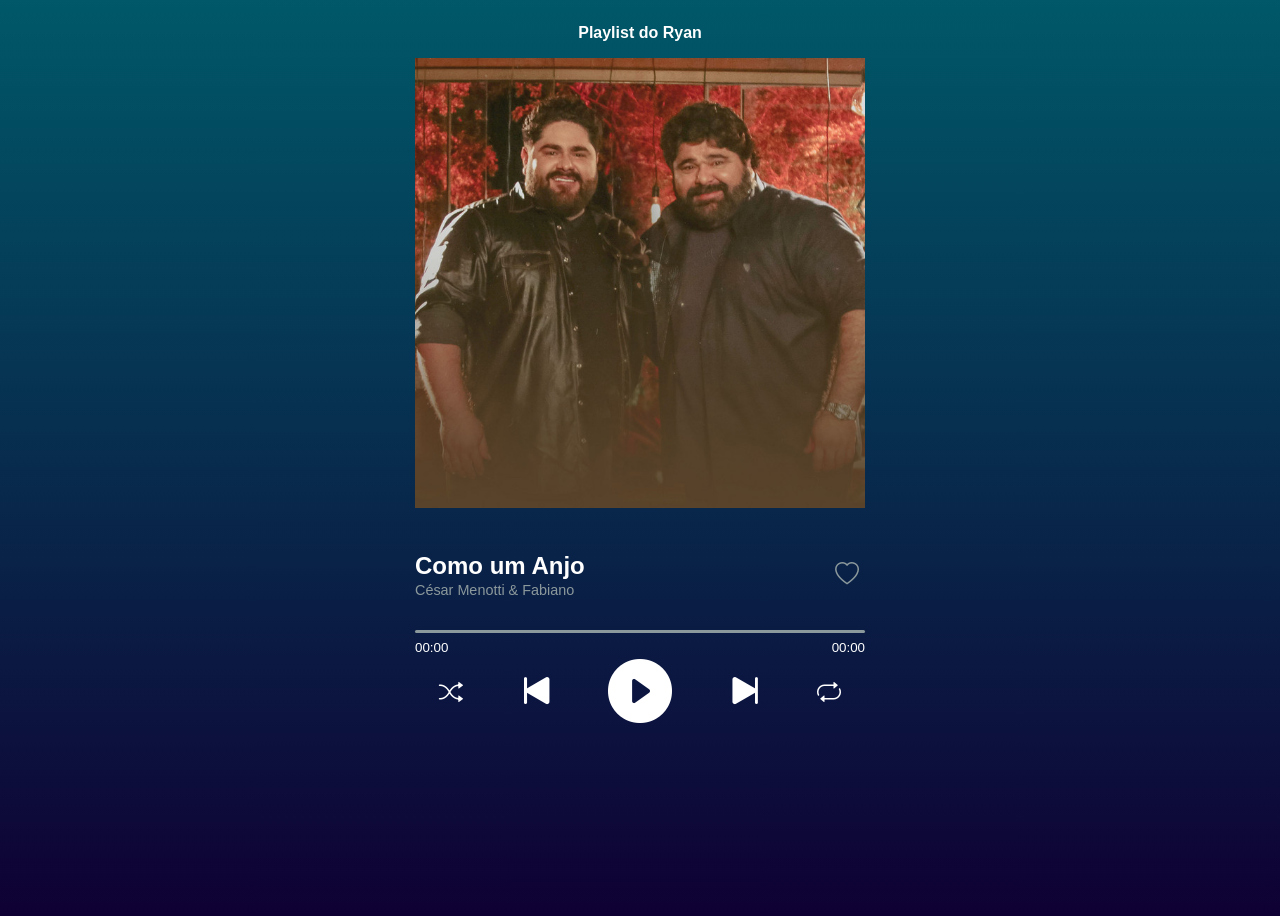
==== commit e75696f5: "base finalizada" ====
--- a/index.html
+++ b/index.html
@@ -4,231 +4,43 @@
 <head>
     <meta charset="UTF-8">
     <meta name="viewport" content="width=device-width, initial-scale=1.0">
-    <title>Sobre mim</title>
+    <title>Spotify do Ryan</title>
     <link rel="stylesheet" href="style.css">
-    <link href='https://fonts.googleapis.com/css?family=Playfair Display' rel='stylesheet'>
-    <link rel='stylesheet' href='https://fonts.googleapis.com/css?family=Open Sans'>
-    <script src="script.js" defer></script>
+    <link rel="stylesheet" href="https://cdn.jsdelivr.net/npm/bootstrap-icons@1.11.0/font/bootstrap-icons.css">
 </head>
 
 <body>
-    <section class="container">
-        <div class="topo">
-            <img
-                src="https://dev-ryanrodrigues.pantheonsite.io/wp-content/uploads/2023/06/cropped-cropped-cropped-cropped-ryan2-1.png">
-
-            <nav>
-                <ul class="navegacao">
-                    <li>Home</li>
-                    <li><a href="#sobre-mim">Sobre</a></li>
-                    <li><a href="#portfolio">Portfolio</a></li>
-                    <li><a href="#contato">Contato</a></li>
-                </ul>
-            </nav>
+    <div class="music-container">
+        <h1 class="playlist-title">Playlist do Ryan</h4>
+        <img class="cover" alt="Disc Cover">
+        <audio id="audio"></audio>
+        <div class="below-cover">
+            <div class="song-info">
+                <div class="song-name">Nome da Música</div>
+                <div class="band-name light-color">Nome da Banda</p></div>
+            </div>
+            <button id="like" class="button light-color"><i class="bi bi-heart"></i></button>
         </div>
-        <div class="introducao">
-            <header>Ryan Rodrigues</header>
-            <div class="descrição">
-                <h3>Bem-vindo(a) ao meu site, aqui eu conto um pouco sobre minha vida <br> pessoal e profissional.</h3>
+        <div class="progress-container">
+            <div class="progress-bar">
+                <div class="current-progress"></div>
             </div>
-            <a class="botao" href="#sobre-mim">Leia mais</a>
-            <div class="foto-perfil">
-                <img src="https://dev-ryanrodrigues.pantheonsite.io/wp-content/uploads/2023/06/cruzado-1024x1024.png">
+            <div id="time-box">
+                <div id="song-time">00:00</div>
+                <div id="total-time">00:00</div>
             </div>
         </div>
-    </section>
-    <main>
-        <section id="sobre-mim">
-            <div class="sobre-mim-texto">
-                <h2>Sobre mim</h2>
-                <h3>Aqui conto um pouco sobre minha história</h3>
-            </div>
-            <div class="line-sobremim"></div>
-            <div class="amor">
-                <p>O amor por computador</p>
-                <div class="line-amor"></div>
-            </div>
+        
+        <div class="button-container">
+            <button id="shuffle" class="button"><i class="bi bi-shuffle"></i></button>
+            <button id="previous" class="button button-navigate"><i class="bi bi-skip-start-fill"></i></button>
+            <button id="play" class="button button-biggest"><i class="bi bi-play-circle-fill"></i></button>
+            <button id="next" class="button button-navigate"><i class="bi bi-skip-end-fill"></i></button>
+            <button id="repeat" class="button"><i class="bi bi-repeat"></i></button>
+        </div>
+    </div>
 
-            <article class="conteudo-sobremim">
-                <div class="primeiro-lado">
-
-                    <p>Meu nome é Ryan Rodrigues, tenho 21 anos e sou natural de Alfenas, uma cidade
-                        encantadora no sul de
-                        Minas Gerais. Desde a minha infância, sempre fui fascinado pelo mundo dos computadores, pela
-                        tecnologia e pela imensidão do mundo virtual. Passar horas explorando, jogando e aprendendo no
-                        computador era uma atividade que me encantava e despertava minha curiosidade.</p>
-                    <p>Foi com essa paixão em mente que decidi seguir o curso de Ciência da Computação. Ao concluir meus
-                        estudos em 2019, estava determinado a trilhar esse caminho como minha carreira profissional.</p>
-                </div>
-
-                <div class="segundo-lado">
-                    <p>Foi um momento de grande satisfação quando, no ano de 2021, tive a oportunidade de realizar meu
-                        sonho
-                        de ingressar na Universidade Federal de Alfenas, localizada na minha cidade natal. Essa
-                        conquista
-                        marcou um novo capítulo na construção da minha paixão pela computação.</p>
-                    <p>Ao longo da graduação, fui me aprofundando cada vez mais nesse campo vasto e empolgante. Tenho
-                        explorado diversas áreas, principalmente desenvolvimento Web e UI/UX. A cada nova descoberta,
-                        sinto-me motivado a expandir meus conhecimentos e habilidades, sempre buscando me manter
-                        atualizado
-                        com as inovações e tendências do mundo da tecnologia.</p>
-                </div>
-                <img src="computador.png">
-            </article>
-        </section>
-        <article class="gray-shape">
-            <section class="passatempos">
-                <div class="titulo-passatempos">
-                    <h2>Passatempos e interesses pessoais</h2>
-                </div>
-                <h3>Aqui estão listados alguns dos meus hobbies e interesses pessoais</h3>
-                <div class="line-passatempos"></div>
-                <div class="conteudo-passatempos">
-                    <div class="shape-content">
-                        <div class="design">
-                            <img
-                                src="https://dev-ryanrodrigues.pantheonsite.io/wp-content/uploads/2023/06/design-1024x1024.png">
-                                <p class="titulo-sobremim">Design</p>
-                            <p class="sub-desc">Desde criança, desenvolvi uma paixão pela criação de arte digital no Photoshop. É um
-                                hobby
-                                que
-                                também
-                                funciona como uma forma de estudo contínuo. Abaixo, você encontrará meu protfólio.</p>
-                        </div>
-                        <div class="tenis-de-mesa">
-                            <img
-                                src="https://dev-ryanrodrigues.pantheonsite.io/wp-content/uploads/2023/06/tenisdemesa-150x150.png">                          
-                                <p class="titulo-sobremim">Tênis de Mesa</p>                         
-                            <p class="sub-desc">Gosto de praticar tênis de mesa quando tenho um tempo disponível. A estratégia por trás
-                                do
-                                esporte é
-                                algo que me atrai e aprecio bastante. Além de ser uma forma de descontração, também me
-                                proporciona
-                                exercício físico.</p>
-                        </div>
-                        <div class="academia">
-                            <img
-                                src="https://dev-ryanrodrigues.pantheonsite.io/wp-content/uploads/2023/06/academia-2-1024x1024.png">
-                                <p class="titulo-sobremim">Academia</p>
-                            <p class="sub-desc">Frequentar a academia regularmente, pelo menos três vezes na semana, tem sido uma prática
-                                que
-                                me
-                                ajuda muito. Além de melhorar minha disposição, também é uma forma de entretenimento e
-                                contribui
-                                para a minha saúde. Gosto bastante dessa atividade.</p>
-                        </div>
-                    </div>
-                </div>
-            </section>
-            <section class="formação">
-                <h2>Formação Acadêmica</h2>
-                <h3 class="desc-formacao">Aqui está meu histórico acadêmico</h3>
-                <div class="line-formação"></div>
-                <div class="shapes-row">
-                    <div class="ensino-fundamental">
-                        <p class="titulo-ensino">Ensino Fundamental</p>
-                        <p class="data-escola">2013-2016</p>
-                        <p class="descricao-formacao">Realizei meu ensino fundamental na Escola Municipal Antônio
-                            Joaquim Vieira em Alfenas, Minas
-                            Gerais
-                        </p>
-                        <div class="progress-bar">
-                            <div class="progress" data-progress="100%"></div>
-                            <!-- <span class="progress-text">Ensino Fundamental</span> -->
-                        </div>
-                    </div>
-                    <div class="ensino-médio">
-                        <p class="titulo-ensino">Ensino Médio</p>
-                        <p class="data-escola">2017-2019</p>
-                        <p class="descricao-formacao">Realizei meu ensino médio na Escola Estadual Doutor Emílio da
-                            Silveira em Alfenas, Minas
-                            Gerais
-                        </p>
-                        <div class="progress-bar">
-                            <div class="progress" data-progress="100%"></div>
-                            <!-- <span class="progress-text">Ensino Médio</span> -->
-                        </div>
-                    </div>
-                    <div class="ensino-superior">
-                        <p class="titulo-ensino">Ensino Superior</p>
-                        <p class="data-escola">2021-2024</p>
-                        <p class="descricao-formacao">Estou cursando Ciência da Computação na Universidade Federal de
-                            Alfenas, em Alfenas, Minas
-                            Gerais
-                        </p>
-                        <div class="progress-bar">
-                            <div class="progress" data-progress="62.5%"></div>
-                            <!-- <span class="progress-text">Ensino Superior</span> -->
-                        </div>
-            </section>
-            <section id="portfolio">
-                <h2 class="meu-portfolio">Meu Portfolio</h2>
-                <h3 class="desc-portfolio">Aqui estão algumas artes digitais feitas para estudo/hobbie</h3>
-                <div class="line-portfolio"></div>
-                <div class="carrossel-container">
-                    <div class="carrossel">
-                        <img class="smash"
-                            src="https://dev-ryanrodrigues.pantheonsite.io/wp-content/uploads/elementor/thumbs/smashburg-q7s15yhw2pg5rph8ais6ojha2ascvfi3z5al6p4lrk.png">
-                        <img class="ducks-mckp"
-                            src="https://dev-ryanrodrigues.pantheonsite.io/wp-content/uploads/elementor/thumbs/store-mkpp-scaled-q7g5f5a5hhmxah40jatrndlbj5kiblae63txj13kmo.jpg">
-                        <img class="paper-mckp"
-                            src="https://dev-ryanrodrigues.pantheonsite.io/wp-content/uploads/elementor/thumbs/paper-mkp-logo-scaled-q7s16i8i2876jiok39bcmwhyje32d2oh1uzs9ibc4w.jpg">
-                        <img class="docinho"
-                            src="https://dev-ryanrodrigues.pantheonsite.io/wp-content/uploads/elementor/thumbs/docinho2-q8ogxq6lbaq1lgd9kfyehy9k8i47oegzwonhp8ccvk.png">
-                        <img class="achocolatado"
-                            src="https://dev-ryanrodrigues.pantheonsite.io/wp-content/uploads/elementor/thumbs/achocolatado-q7g5fbv0tbvxjquggvo5mtxjouo2th0ij0ebvyttf4.png">
-                        <img class="vini"
-                            src="https://dev-ryanrodrigues.pantheonsite.io/wp-content/uploads/elementor/thumbs/malvadeza-q7g5peoq3dom187fm8i5dadgzkzrcn0wkw7r4rvupc.png">
-                    </div>
-                    <div class="carrossel-dots">
-                        <span class="dot active"></span>
-                        <span class="dot"></span>
-                        <span class="dot"></span>
-                        <span class="dot"></span>
-                        <span class="dot"></span>
-                        <span class="dot"></span>
-                    </div>
-                    <div class="prev-button">&#8592;</div>
-                    <div class="next-button">&#8594;</div>
-                </div>
-            </section>
-            <section id="contato">
-                <h2 class="titulo-contato">Contato</h2>
-                <div class="line-contato"></div>
-                <div class="contato-container">
-                    <div class="contato-redes-sociais">
-                        <img class="img-telefone" src="telefone.png">
-                        <p class="titulo-contato-sub">Redes Sociais</p>
-                        <ul class="redes-sociais-list">
-                            <li><a href="https://www.linkedin.com/in/ryan-rodrigues-295b15277/" target="_blank"><img class="linkedin"
-                                        src="linkedin.svg" alt="Linkedin"></a></li>
-                            <li><a href="https://www.instagram.com/ryanrodrigves/" target="_blank"><img class="instagram" src="instagram.svg" alt="Instagram"></a></li>
-                            <li><a href="https://www.behance.net/ryanrodrigues9" target="_blank"><img class="behance" src="behance.svg" alt="Behance"></a></li>
-                        </ul>
-                    </div>
-                    <div class="contato-unifal">
-                        <img class="img-unifal" src="unifal.png">
-                        <p class="titulo-contato-sub">Unifal - Santa Clara</p>  
-                        <div class="cidade">
-                            <p class="alfenas-sub">Alfenas, Minas Gerais</p>
-                        </div>
-                    </div>
-                    <div class="contato-e-mail">
-                        <img class="img-email" src="email.png">
-                        <p class="titulo-contato-sub email">ryan.rodrigues@sou.unifal-mg.edu.br</p>
-                        <p class="entre-em-contato">Entre em contato via e-mail </p>
-                    </div>
-                </div>
-            </section>
-        </article>
-    </main>
-    <footer>
-        <div class="imagem-footer">
-            <img class="img-footer"
-                src="https://dev-ryanrodrigues.pantheonsite.io/wp-content/uploads/2023/06/ryanbranco2.png">
-        </div>
-        <p class="copy">Copyright &copy 2023 Sobre mim</p>
-    </footer>
+    <script src="script.js"></script>
 </body>
 
 </html>
--- a/style.css
+++ b/style.css
@@ -1,618 +1,124 @@
-body {
+body{
+    
+    background-image: linear-gradient(rgb(0, 88, 104), rgb(15, 0, 51));
+    height: 100vh;
+    color: white;
+    display: flex;
+    flex-direction: column;
     font-family: sans-serif;
-    box-sizing: border-box;
+    align-items: center;
+    
+
+}   
+
+.playlist-title{
+    font-size: 1em;
+    display: flex;
+    justify-content: center;
+    margin: 1em 0 1em 0;
 }
 
-header {
-    font-family: 'Playfair Display', serif;
-    font-size: 65px;
-    color: #002D5B;
-    line-height: 1.3em;
-    font-style: bold;
-    margin: 0;
-    display: flex;
+.cover{
+    width: 28.125em;
 }
 
-.container {
-    background-color: #F3F5F5;
+.below-cover {
+    display: flex;
+    justify-content: space-between;
+    align-items: center;
+    margin: 2.5em 0 1em 0;
 }
 
-.introducao>h3 {
-    font-family: 'Open Sans', sans-serif;
-    font-size: 17px;
-    color: #494B51;
-    font-weight: normal;
+button{
+    background-color: inherit;
+    border: none;
+    color: inherit;
+    cursor: pointer;
 }
 
-.navegacao {
-    list-style: none;
+.button-container{
     display: flex;
-    justify-content: center;
-    padding-top: 45px;
-    gap: 35px;
-    position: absolute;
-    top: 0;
-    left: 0;
-    right: 0;
-    font-family: 'Open Sans', sans-serif;
-    font-size: 15px;
-    color: #494B51;
-    font-weight: normal;
+    justify-content: space-around;
+    align-items: center;
 }
 
-.topo {
-    padding-top: 22px;
-    padding-left: 14%;
+.button{
+    font-size: 1.5em;
 }
 
-.topo>img {
-    width: 7%;
-    height: auto;
-    display: flex;
+.button-navigate{
+    font-size: 3em;
 }
 
-.introducao {
-    padding-left: 17%;
-    padding-top: 60px;
-    padding-bottom: -50px;
-    display: flex;
-    flex-direction: column;
-    gap: 15px;
+.button-biggest{
+    font-size: 4em;
+}
+
+.song-name{
+    font-size: 1.5em;
+    font-weight: bolder;
+}
+
+.band-name{
+    margin-top: 2px;
+    font-size: 0.9em;
+}
+
+
+.light-color{
+    color: rgb(139,153,156);
+}
+
+.progress-bar{
+    background-color: rgb(139,153,156);
+    height: 3px;
+    border-radius: 15px;
+}
+
+.current-progress{
+    --progress: 0%;
+    background-color: white;
+    height: inherit;
+    width: var(--progress);
+    border-radius: inherit;
+}
+
+.progress-container{
+    padding-top: 1em;
+    cursor: pointer;
 
 }
 
-.foto-perfil>img {
-    width: 40%;
-    height: auto;
-    display: flex;
-    justify-content: flex-end;
-    margin-left: 45%;
-    margin-top: -36%;
+.button-active{
+    animation: byColor 0.2s ease forwards;
+   
 }
 
-.botao {
-    margin-top: 50px;
-    color: white;
-    font-family: 'Open Sans';
-    font-size: 15px;
-    text-align: center;
-    padding: 10px;
-    width: 8%;
-    height: auto;
-    background-color: #4175fc;
-    text-decoration: none;
-    border-radius: 5px;
-}
-
-h2 {
-    text-align: center;
-    font-size: 36px;
-    font-family: 'Playfair Display', serif;
-    color: #101218;
-    font-weight: 500;
-}
-
-h3 {
-    font-family: 'Open Sans', sans-serif;
-    font-size: 17px;
-    color: #494B51;
-    font-weight: normal;
-    text-align: center;
-}
-
-.descrição>h3 {
-    text-align: left;
-}
-
-p {
-    font-family: 'Open Sans', sans-serif;
-    font-size: 16px;
-    color: #494B51;
-    font-weight: normal;
-    text-align: left;
-}
-
-.amor {
-    padding-left: 15%;
-}
-
-.amor>p {
-    font-family: 'Playfair Display', serif;
-    font-size: 27.36px;
-    font-weight: 500;
-
-    color: black;
-
-}
-
-
-
-.segundo-lado {
-    margin-top: -7%;
-
-}
-
-.conteudo-sobremim {
-    width: 1000px;
-    padding-left: 15%;
-    display: flex;
-    flex-direction: row;
-    justify-content: flex-start;
-    gap: 2%;
-    line-height: 26px;
-}
-
-.line-sobremim {
-    border: none;
-    border-bottom: 2px solid #4175fc;
-    width: 100px;
-    margin-left: auto;
-    margin-right: auto;
-    margin-bottom: 11%;
-}
-
-.sobre-mim-texto>h2 {
-    padding-top: 8%;
-
-}
-
-.sobre-mim-texto>h3 {
-    margin-top: -20px;
-}
-
-.line-amor {
-    border: none;
-    border-bottom: 2px solid #4175fc;
-    width: 50px;
-
-}
-
-.conteudo-sobremim>img {
-    margin-top: -14%;
-}
-
-.line-passatempos {
-    border: none;
-    border-bottom: 2px solid #4175fc;
-    width: 100px;
-    margin-left: auto;
-    margin-right: auto;
-    margin-bottom: 7%;
-}
-
-.gray-shape {
-    background-color: #ececec;
-    padding-bottom: 15px;
-}
-
-
-.titulo-passatempos {
-    margin-top: 13%;
-    padding-top: 5%;
-}
-
-.passatempos>h3 {
-    margin-top: -1%;
-}
-
-.conteudo-passatempos {
-    display: flex;
-    justify-content: center;
-    gap: 3%;
-    margin-left: auto;
-    margin-right: auto;
-    width: 1000px;
-    padding-top: 30px;
-    line-height: 28px;
-}
-
-.shape-content {
-    display: flex;
-    flex-wrap: wrap;
-    justify-content: center;
-    gap: 3%;
-    align-items: flex-start;
-    /* Alinhar no topo */
-}
-
-.design,
-.tenis-de-mesa,
-.academia {
-    flex: 1;
-    background-color: #ffffff;
-    padding: 45px 35px;
-    margin: 15px;
-    border-radius: 3%;
-    display: flex;
-    flex-direction: column;
-    align-items: center;
-    justify-content: center;
-    /* Alinhar no topo */
-    text-align: center;
-    height: 70%;
-    box-shadow: 0px 4px 10px rgba(0, 0, 0, 0.1);
-}
-
-.design>img,
-.tenis-de-mesa>img,
-.academia>img {
-    width: 70px;
-}
-
-.academia>img {
-    padding-top: 16px;
-}
-
-.design>img {
-    margin-top: -12%;
-}
-
-.sub-desc {
-    text-align: center;
-    margin-top: -5px;
-}
-
-a{
-    color: inherit;
-    text-decoration: none;
-}
-
-.titulo-sobremim {
-    font-family: 'Playfair Display', serif;
-    font-weight: bold;
-    font-size: 20px;
-    margin-top: 10px;
-    color: black;
-    margin-top: 20px;
-}
-
-.formação {
-    background-color: #ececec;
-}
-
-.formação>h2 {
-    margin-top: 10%;
-}
-
-.desc-formacao {
-    margin-top: -15px;
-}
-
-.line-formação {
-    border: none;
-    border-bottom: 2px solid #4175fc;
-    width: 100px;
-    margin-left: auto;
-    margin-right: auto;
-    margin-bottom: 7%;
-}
-
-.meu-portfolio {
-    padding-top: 10%;
-}
-
-.desc-portfolio {
-    margin-top: -15px;
-}
-
-.line-portfolio {
-    border: none;
-    border-bottom: 2px solid #4175fc;
-    width: 100px;
-    margin-left: auto;
-    margin-right: auto;
-    margin-bottom: 7%;
-}
-
-.carrossel-container {
-    width: 100%;
-    overflow: hidden;
-    position: relative;
-    margin-left: auto;
-    margin-right: auto;
-}
-
-.carrossel {
-    display: flex;
-    transition: transform 0.5s ease-in-out;
-}
-
-.carrossel-dots {
-    text-align: center;
-    margin-top: 10px;
-}
-
-.dot {
-    display: inline-block;
-    width: 5px;
-    height: 5px;
-    background-color: #ccc;
-    border-radius: 50%;
-    margin: 0 5px;
-    cursor: pointer;
-}
-
-.dot.active {
-    background-color: #000000;
-}
-
-.smash,
-.ducks-mckp,
-.paper-mckp,
-.docinho,
-.achocolatado,
-.vini {
-    width: 36%;
-    height: auto;
-    object-fit: contain;
-    margin-right: 10px;
-    border-radius: 12px;
-}
-
-
-
-.prev-button,
-.next-button {
-    position: absolute;
-    top: 50%;
-    transform: translateY(-50%);
-    background-color: rgba(0, 0, 0, 0.5);
-    color: #fff;
-    padding: 10px;
-    cursor: pointer;
-}
-
-.prev-button {
-    left: 10px;
-}
-
-.next-button {
-    right: 10px;
-}
-
-.shapes-row {
-    display: flex;
-    justify-content: center;
-    gap: 20px;
-    flex-wrap: wrap;
-    padding: 45px 35px;
-    width: 70%;
-    height: auto;
-    margin-left: auto;
-    margin-right: auto;
-}
-
-.line-contato {
-    border: none;
-    border-bottom: 2px solid #4175fc;
-    width: 100px;
-    margin-left: auto;
-    margin-right: auto;
-    margin-bottom: 7%;
-    margin-top: -25px;
-}
-
-.titulo-contato {
-    padding-top: 10%;
-}   
-
-.contato-container {
-    display: flex;
-    flex-direction: row;
-    width: 80%;
-    height: auto;
-    align-items: center;
-    justify-content: center;
-    margin-left: auto;
-    margin-right: auto;
-    gap: 15px;
-    margin-bottom: 5%;
-
-}
-
-.contato-redes-sociais,
-.contato-unifal,
-.contato-e-mail {
-    background-color: #ffffff;
-    padding: 40px;
-    flex: 1;
-    height: 100px;
-    border-radius: 10px;
-    display: flex;
-    flex-direction: column;
-    justify-content: center;
-    align-items: center;
-}
-
-.img-email,
-.img-unifal,
-.img-telefone {
-    /* margin-top: -25px; */
-    display: flex;
-    justify-content: center;
-    /* margin: 0 auto; */
-    width: 60px;
-    height: auto;
-
-}
-
-.img-email {
-    margin-top: 5%;
-}
-
-.titulo-contato-sub {
-    font-weight: bold;
-    font-size: 19px;
-    font-family: 'Playfair Display', serif;
-    color: black;
-    margin-top: -8px;
-    text-align: center;
-}
-
-.alfenas-sub {
-    margin-top: -6%;
-}
-
-.entre-em-contato {
-    margin-top: -4%;
-}
-
-.redes-sociais-list{
-    margin-top: -4%;
-    display: flex;
-    list-style-type: none;
-}
-
-.redes-sociais-list li{
-    display: flex;
-    flex: 1;
-    margin-left: -14%;
-}
-
-.instagram, .behance, .linkedin {
-    
-    margin-right: 15px;
-    width: 20px;
-    height: auto;
-}
-
-.behance {
-    width: 25px;
-    height: auto;
-}
-
-
-.linkedin:hover {
-    filter: invert(36%) sepia(100%) saturate(2504%) hue-rotate(198deg) brightness(93%) contrast(92%);
-}
-
-.instagram:hover {
-    filter: invert(36%) sepia(100%) saturate(2504%) hue-rotate(198deg) brightness(93%) contrast(92%);
-}
-
-.behance:hover{
-    filter: invert(36%) sepia(100%) saturate(2504%) hue-rotate(198deg) brightness(93%) contrast(92%);
-
-}
-
-.img-footer {
-    padding-top: 50px;
-    display: flex;
-    width: 120px;
-    height: auto;
-    margin-left: auto;
-    margin-right: auto;
-    margin-bottom: 3%;
-}
-
-.copy{
-    text-align: center;
-    padding-bottom: 15px;
-
-}
-
-#sobre-mim{
-    background-color: #ffffff;
-}
-.ensino-fundamental,
-.ensino-médio,
-.ensino-superior {
-    background-color: #ffffff;
-    padding: 25px;
-    border-radius: 5px;
-    text-align: center;
-    flex: 1;
-}
-
-.ensino-superior {
-
-    flex-basis: 100%;
-    margin-top: 20px;
-    text-align: center;
-    margin-left: 15%;
-    margin-right: 15%;
-    width: 40%;
-    height: auto;
-}
-
-.data-escola {
-    color: #4175fc
-}
-
-.titulo-ensino {
-    font-weight: bold;
-    margin-top: -4px;
-
-}
-
-.descricao-formacao {
-    line-height: 160%;
-    font-size: 15px;
-    padding-bottom: 15px;
-}
-
-.progress-bar {
-    background-color: #ccc;
-    height: 16px;
-    border-radius: 10px;
-    overflow: hidden;
-
-}
-
-.progress {
-    height: 100%;
-    background-color: #4175fc;
-    width: 0;
-}
-
-footer {
-    /* margin-top: 15px; */
-    background-color: black;
-    margin-bottom: -20px;
-}
-
-body{
-    margin: 0px;
-}
-
-.ensino-fundamental .progress {
-    animation: progressAnimationFundamental 2s ease-in-out forwards;
-}
-
-.ensino-médio .progress {
-    animation: progressAnimationMédio 2s ease-in-out forwards;
-}
-
-.ensino-superior .progress {
-    animation: progressAnimationSuperior 2s ease-in-out forwards;
-}
-
-@keyframes progressAnimationFundamental {
-    0% {
-        width: 0;
+@keyframes byColor {
+    0%{
+        scale: 0.9;
     }
-
     100% {
-        width: 100%;
+        scale: 1;
+        color: rgb(82, 202, 82);
     }
 }
 
-@keyframes progressAnimationMédio {
-    0% {
-        width: 0;
-    }
-
-    100% {
-        width: 100%;
-    }
+#time-box {
+    font-size: smaller;
+    margin-top: 0.5em;
+    display: flex;
+    justify-content: space-between;
 }
 
-@keyframes progressAnimationSuperior {
-    0% {
-        width: 0;
-    }
-
-    100% {
-        width: 62.5%;
-    }
-}+.background-red {
+    background-color: red;
+  }
+  
+  .background-gray {
+    background-color: gray;
+  }
+  
+  .background-blue {
+    background-color: blue;
+  }
